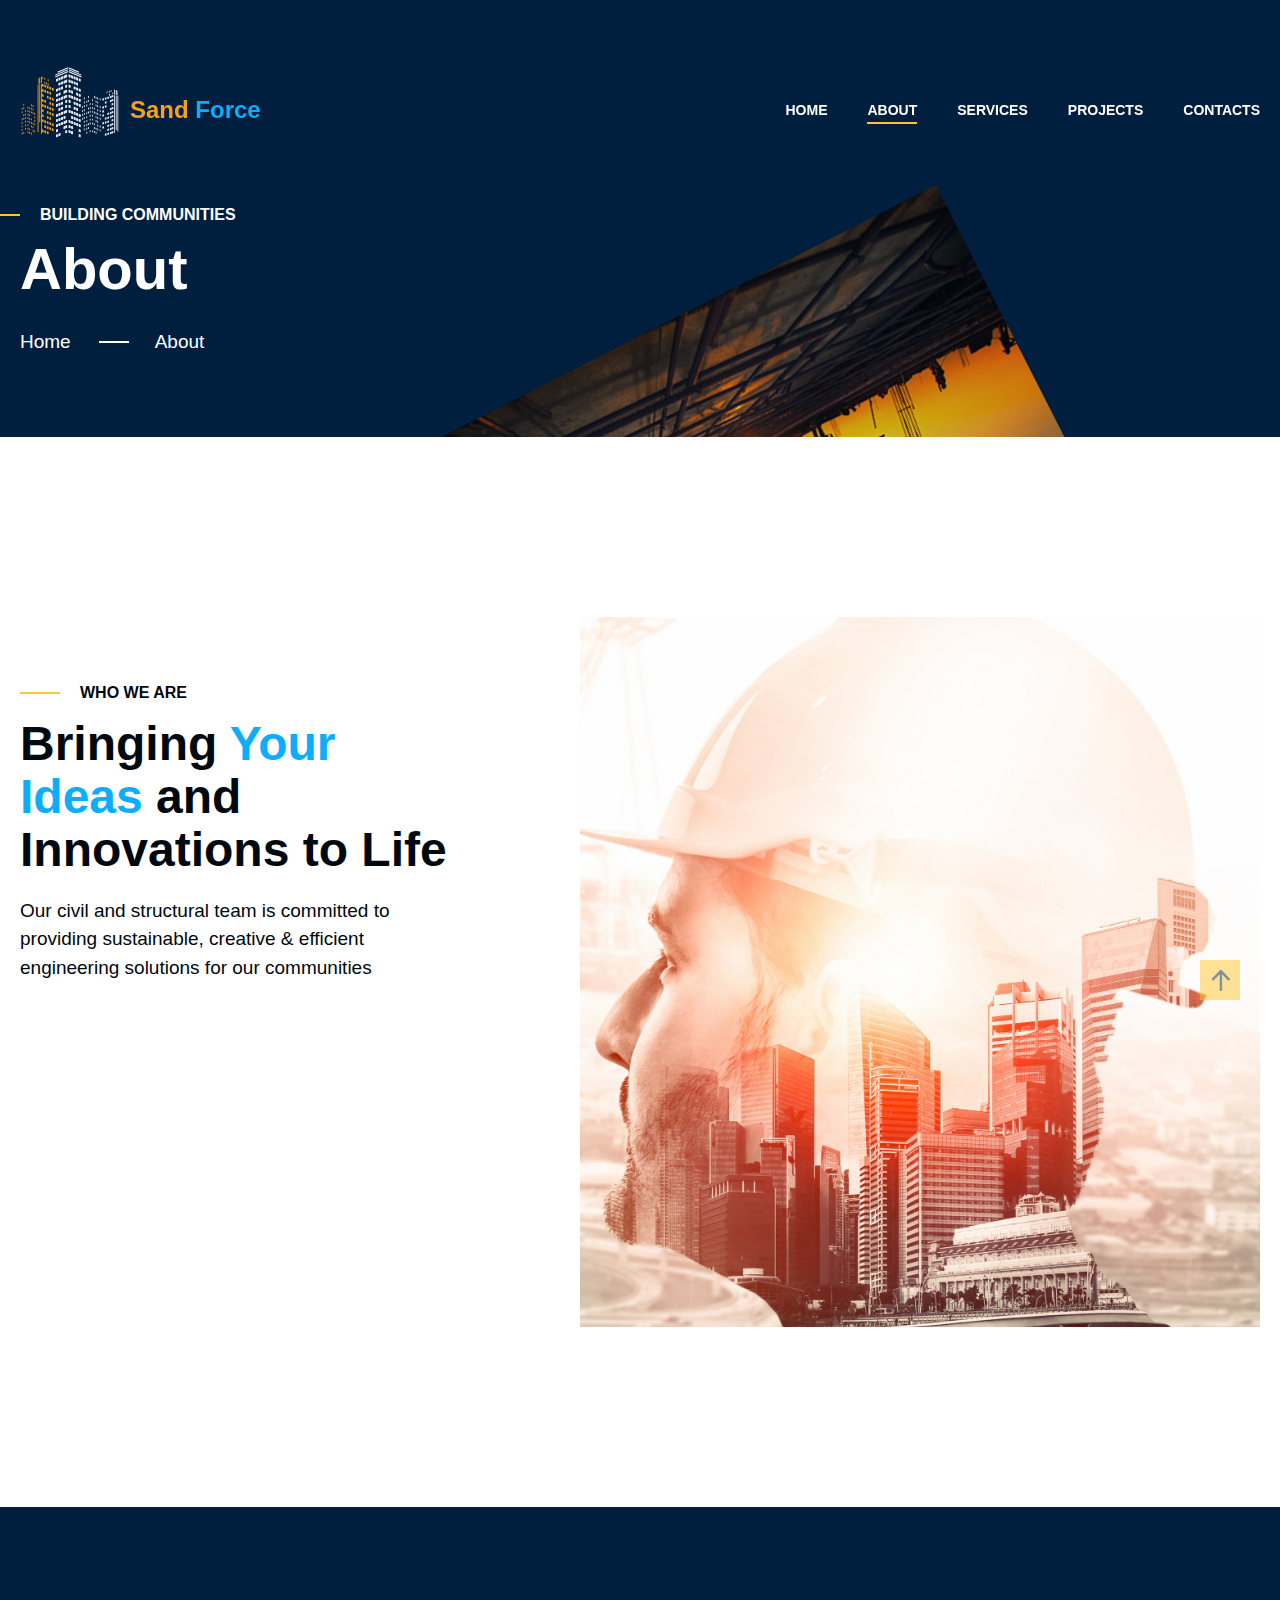
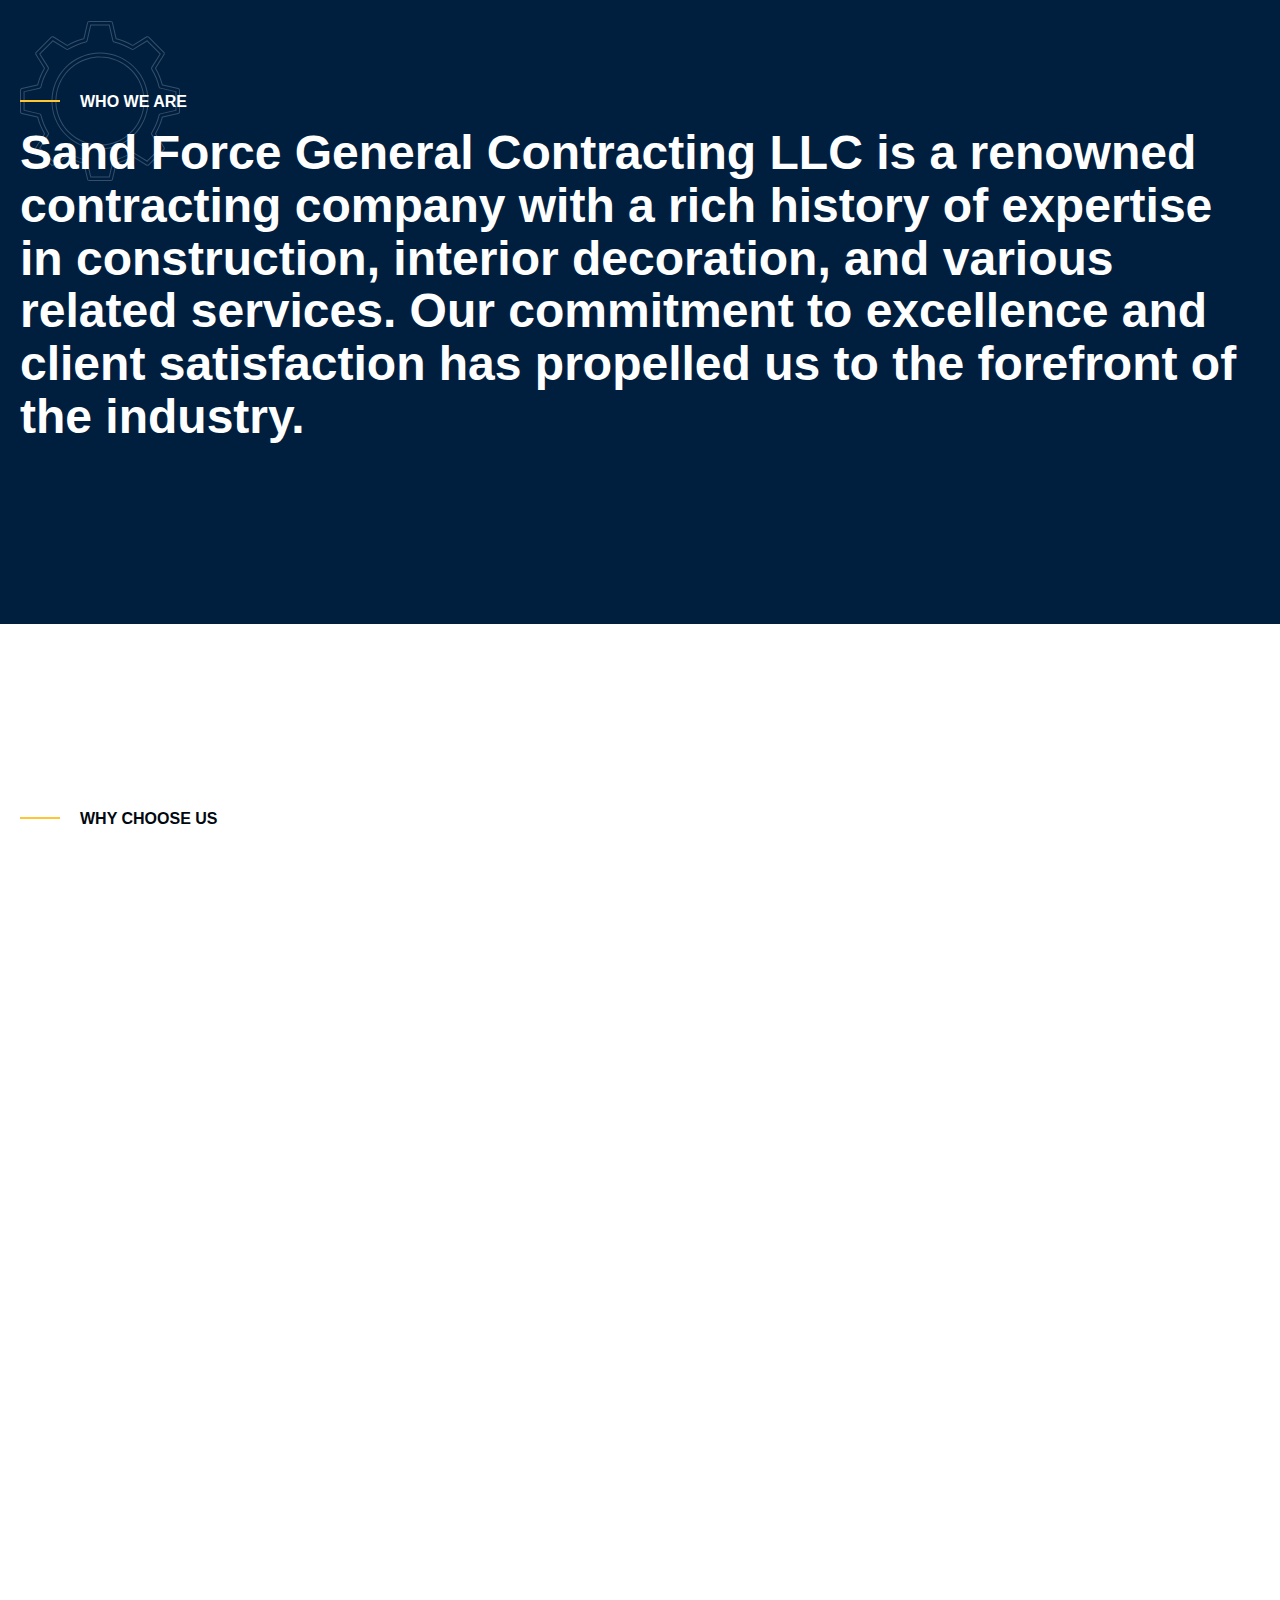
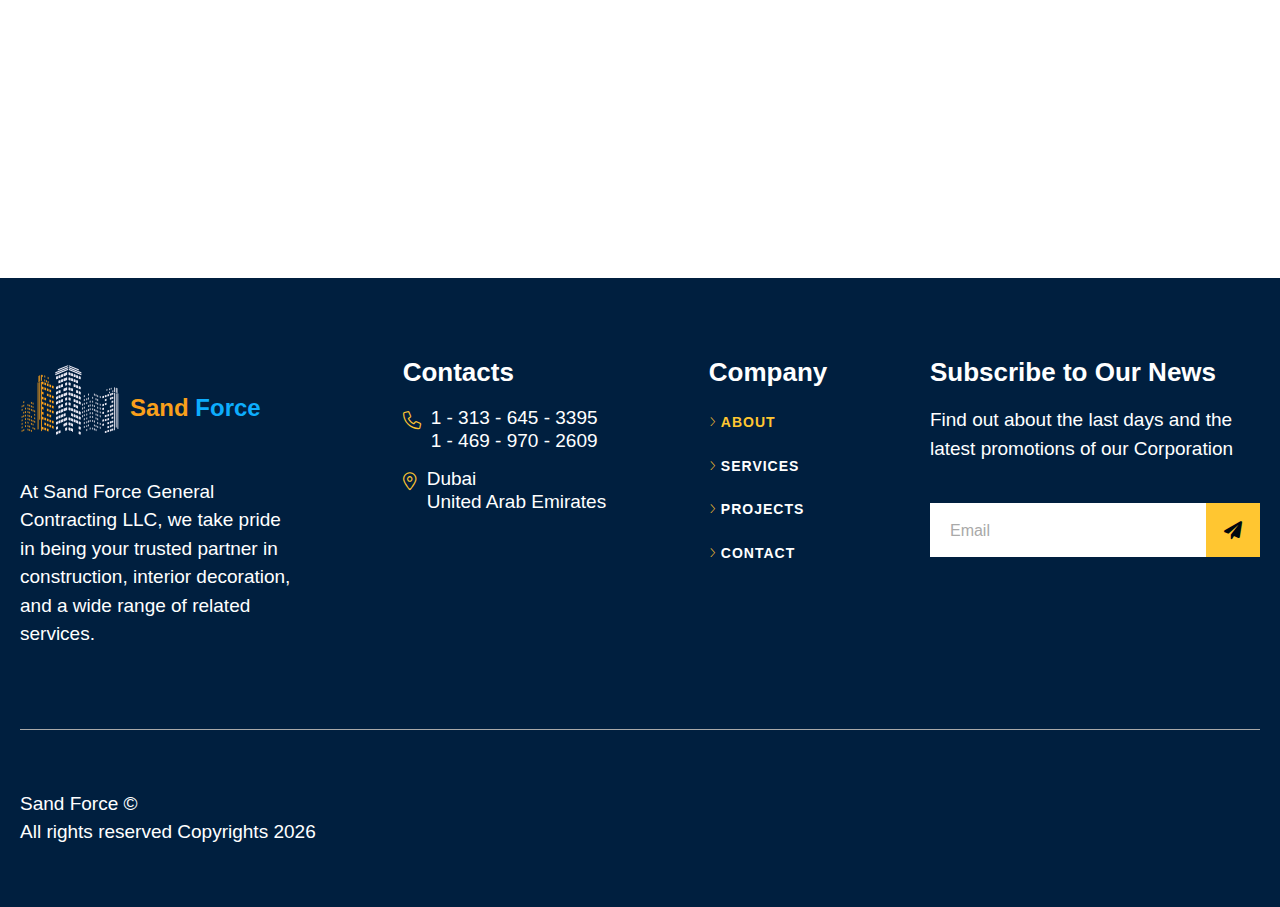
==== about.html @ 7b01312d "commit" ====
<!DOCTYPE html>
<html lang="en">
    <head>
        <meta charset="UTF-8" />
        <meta name="viewport" content="width=device-width, initial-scale=1.0, minimum-scale=1.0" />
        <meta http-equiv="X-UA-Compatible" content="ie=edge" />
        <title>About | Sand Force</title>
        <link rel="stylesheet preload" as="style" href="css/preload.min.css" />
        <link rel="stylesheet preload" as="style" href="css/icomoon.css" />
        <link rel="stylesheet preload" as="style" href="css/libs.min.css" />

        <link rel="stylesheet" href="css/about.min.css" />
    </head>
    <body>
        <header class="header" data-page="about" data-page-parent="about">
        <div class="container d-flex">
                <a class="brand" href="index.html">
                    <img class="brand_logo" src="svg/logo.svg" alt="Sand Force" />
                    <span class="brand_name"> Sand <span class="highlight">Force</span> </span>
                </a>
                <nav class="header_nav collapse" id="headerMenu">
                    <ul class="header_nav-list">						
						<li class="header_nav-list_item">
                            <a class="nav-item nav-link" href="index.html" data-page="Home" data-single="true">
                                <span class="nav-item_text">Home</span>
                            </a>
                        <li class="header_nav-list_item">
                            <a class="nav-item nav-link" href="about.html" data-page="about" data-single="true">
                                <span class="nav-item_text">About</span>
                            </a>
                        </li>
						<li class="header_nav-list_item">
                            <a class="nav-item nav-link" href="services.html" data-page="Services" data-single="true">
                                <span class="nav-item_text">Services</span>
                            </a>
                        </li>
						<li class="header_nav-list_item">
                            <a class="nav-item nav-link" href="projects.html" data-page="Projects" data-single="true">
                                <span class="nav-item_text">Projects</span>
                            </a>
                        </li>
						<li class="header_nav-list_item">
                            <a class="nav-item nav-link" href="contacts.html" data-page="Contacts" data-single="true">
                                <span class="nav-item_text">Contacts</span>
                            </a>
                        </li>
                    </ul>
                </nav>
            </div>
			<button
                    class="header_trigger"
                    data-bs-toggle="collapse"
                    data-bs-target="#headerMenu"
                    aria-controls="headerMenu"
                    aria-expanded="false"
                >
                    <span class="line line--short"></span>
                    <span class="line"></span>
                    <span class="line line--short"></span>
                    <span class="line"></span>
                </button>
			</header>
        <header class="page primary-bg">
            <div class="container">
                <div class="section_header">
                    <span class="subtitle subtitle--extended">Building communities</span>
                    <h1 class="title">About</h1>
                    <ul class="breadcrumbs">
                        <li class="breadcrumbs_item">
                            <a href="index.html">Home</a>
                        </li>

                        <li class="breadcrumbs_item breadcrumbs_item--current">
                            <span>About</span>
                        </li>
                    </ul>
                </div>
            </div>
            <div class="media">
                <picture>
                    <source data-srcset="img/placeholder3.jpg" srcset="img/placeholder3.jpg" type="image/webp" />
                    <img class="lazy" data-src="img/placeholder3.jpg" src="img/placeholder3.jpg" alt="media" />
                </picture>
            </div>
        </header>
        <!-- about page content start  -->
        <main>
            <section class="about section">
                <div class="container">
                    <div class="main">
                        <div class="section_header">
                            <span class="subtitle" data-aos="fade-down">Who we are</span>
                            <h2 class="title" data-aos="fade-right">
                                Bringing <span class="highlight">Your Ideas</span> and Innovations to Life
                            </h2>
                            <p class="text" data-aos="fade-up" data-aos-delay="50">
                                Our civil and structural team is committed to providing sustainable, creative & efficient engineering
                                solutions for our communities
                            </p>
                        </div>
                        <ul class="checklist">
                            <li class="checklist_item" data-aos="fade-up"><i class="icon-arrow_right icon"></i> Making lives easier</li>
                            <li class="checklist_item" data-aos="fade-up" data-aos-delay="50">
                                <i class="icon-arrow_right icon"></i> Get every solution right here
                            </li>
                            <li class="checklist_item" data-aos="fade-up" data-aos-delay="100">
                                <i class="icon-arrow_right icon"></i> Innovation and creativity
                            </li>
                            <li class="checklist_item" data-aos="fade-up" data-aos-delay="100">
                                <i class="icon-arrow_right icon"></i> Fine engineering only with us
                            </li>
                        </ul>
                        <div class="wrapper" data-aos="fade-up">
                            <a class="btn" href="#">Consult now</a>
                        </div>
                    </div>
                    <div class="media" data-aos="zoom-in" data-aos-duration="700">
                        <picture>
                            <source data-srcset="img/placeholder55.jpg" srcset="img/placeholder55.jpg" type="image/webp" />
                            <img class="lazy" data-src="img/placeholder55.jpg" src="img/placeholder55.jpg" alt="About Us" />
                        </picture>
                    </div>
                </div>
            </section>
            <section class="quote primary-bg section">
                <div class="container">
                    <div class="quote_header section_header">
                        <svg
                            class="quote_header-icon"
                            width="160"
                            height="160"
                            viewBox="0 0 160 160"
                            fill="none"
                            xmlns="http://www.w3.org/2000/svg"
                        >
                            <mask id="mask0" maskUnits="userSpaceOnUse" x="0" y="0" width="160" height="160">
                                <path
                                    fill-rule="evenodd"
                                    clip-rule="evenodd"
                                    d="M90.7095 160H69.3158C68.7996 160 68.299 159.825 67.8942 159.504C67.49 159.184 67.2065 158.736 67.0896 158.233L63.476 142.704C57.8216 141.218 52.3954 138.971 47.3457 136.025L33.8281 144.457C33.3898 144.731 32.8717 144.848 32.3581 144.79C31.8447 144.731 31.3662 144.5 31.0007 144.135L15.8672 128.994C15.5025 128.629 15.272 128.152 15.213 127.639C15.1541 127.127 15.2703 126.609 15.5426 126.171L23.9723 112.658C21.0277 107.607 18.7817 102.18 17.2958 96.5255L1.77142 92.9368C1.26798 92.8205 0.818802 92.5376 0.497106 92.1328C0.175415 91.7286 0.000186552 91.2274 0 90.7106V69.2892C0.000186552 68.7724 0.175415 68.2712 0.497106 67.8664C0.818802 67.4622 1.26798 67.1793 1.77142 67.063L17.2958 63.4743C18.7827 57.8211 21.0295 52.3956 23.9746 47.3462L15.5426 33.8285C15.2688 33.3902 15.1516 32.872 15.2101 32.3585C15.2687 31.8451 15.4995 31.3666 15.8649 31.0011L31.003 15.8628C31.3685 15.4983 31.8468 15.2682 32.3598 15.2101C32.8727 15.152 33.3903 15.2693 33.8281 15.5428L47.3411 23.9725C52.3913 21.0276 57.8173 18.7808 63.4711 17.2937L67.0846 1.76461C67.2027 1.26165 67.4875 0.813452 67.8924 0.493013C68.2972 0.172575 68.799 -0.00120015 69.3158 6.23909e-06H90.7095C91.2263 0.000192793 91.7275 0.175423 92.1317 0.497118C92.5365 0.818818 92.8195 1.268 92.9357 1.77145L96.5244 17.296C102.178 18.783 107.603 21.0298 112.652 23.9748L126.17 15.5428C126.608 15.269 127.126 15.1517 127.64 15.2103C128.153 15.2688 128.632 15.4997 128.997 15.8651L144.135 31.0034C144.5 31.369 144.73 31.8472 144.788 32.3601C144.846 32.8732 144.729 33.3907 144.455 33.8285L136.026 47.3416C138.971 52.391 141.217 57.8167 142.704 63.4693L158.229 67.058C158.732 67.1743 159.182 67.4579 159.503 67.8621C159.825 68.2663 160 68.7681 160 69.2842V90.7063C160 91.223 159.825 91.7242 159.503 92.1284C159.182 92.5326 158.732 92.8162 158.229 92.9325L142.704 96.5211C141.217 102.174 138.971 107.599 136.026 112.649L144.455 126.171C144.729 126.609 144.846 127.128 144.788 127.642C144.729 128.155 144.498 128.633 144.133 128.998L128.995 144.137C128.629 144.502 128.151 144.732 127.638 144.79C127.125 144.848 126.608 144.731 126.17 144.457L112.657 136.027C107.607 138.972 102.182 141.219 96.5287 142.706L92.9407 158.231C92.8238 158.735 92.5396 159.184 92.1342 159.505C91.7287 159.827 91.2269 160.001 90.7095 160ZM71.1303 155.428H88.89L92.3848 140.313C92.4806 139.899 92.6895 139.521 92.988 139.219C93.2871 138.917 93.6639 138.705 94.0762 138.605C100.221 137.132 106.095 134.699 111.482 131.396C111.843 131.173 112.259 131.055 112.684 131.055C113.109 131.055 113.526 131.173 113.887 131.396L127.045 139.607L139.617 127.035L131.404 113.888C131.181 113.527 131.062 113.11 131.062 112.685C131.062 112.261 131.181 111.845 131.404 111.483C134.708 106.097 137.141 100.222 138.613 94.0773C138.713 93.665 138.925 93.2882 139.226 92.9891C139.528 92.6906 139.907 92.4816 140.321 92.3859L155.426 88.8911V71.1087L140.311 67.6133C139.898 67.5182 139.519 67.3092 139.217 67.0107C138.916 66.7116 138.703 66.3348 138.604 65.9219C137.132 59.7774 134.699 53.903 131.395 48.5165C131.171 48.1553 131.053 47.7389 131.053 47.3142C131.053 46.8895 131.171 46.4732 131.395 46.1119L139.605 32.9531L127.034 20.3817L113.887 28.5942C113.525 28.8162 113.109 28.9336 112.684 28.9336C112.26 28.9336 111.843 28.8162 111.482 28.5942C106.096 25.2904 100.221 22.8574 94.0762 21.3851C93.6639 21.2857 93.2871 21.0732 92.988 20.7716C92.6895 20.4701 92.4806 20.0913 92.3848 19.6777L88.89 4.57144H71.1303L67.6125 19.6891C67.5168 20.1023 67.3078 20.4806 67.0093 20.7818C66.7102 21.0829 66.334 21.295 65.9211 21.3943C59.7767 22.8666 53.9024 25.2996 48.5159 28.6034C48.1547 28.8268 47.7384 28.9451 47.3137 28.9451C46.8889 28.9451 46.4726 28.8268 46.1114 28.6034L32.9527 20.3931L20.3814 32.9645L28.5916 46.1234C28.815 46.4846 28.9334 46.9009 28.9334 47.3257C28.9334 47.7504 28.815 48.1667 28.5916 48.5279C25.2878 53.9144 22.8549 59.7886 21.3826 65.9337C21.2831 66.346 21.0707 66.7228 20.7692 67.0219C20.4676 67.3204 20.0887 67.5294 19.6751 67.6251L4.57139 71.1087V88.8911L19.6866 92.3859C20.1002 92.4816 20.479 92.6906 20.7805 92.9891C21.0821 93.2882 21.2945 93.665 21.394 94.0773C22.8663 100.222 25.2993 106.097 28.603 111.483C28.8265 111.845 28.9448 112.261 28.9448 112.685C28.9448 113.11 28.8265 113.527 28.603 113.888L20.3929 127.046L32.9641 139.618L46.1228 131.408C46.4841 131.184 46.9004 131.066 47.3251 131.066C47.7498 131.066 48.1661 131.184 48.5274 131.408C53.9144 134.711 59.7885 137.143 65.9329 138.617C66.3452 138.716 66.722 138.928 67.0205 139.23C67.319 139.531 67.5286 139.909 67.6243 140.322L71.1303 155.428Z"
                                    fill="white"
                                />
                            </mask>
                            <g mask="url(#mask0)">
                                <path
                                    d="M67.8942 159.504L67.2725 160.288L67.273 160.288L67.8942 159.504ZM67.0896 158.233L68.0636 158.006L68.0635 158.006L67.0896 158.233ZM63.476 142.704L64.45 142.477L64.3134 141.89L63.7303 141.737L63.476 142.704ZM47.3457 136.025L47.8496 135.161L47.3284 134.857L46.8164 135.176L47.3457 136.025ZM33.8281 144.457L33.2988 143.608L33.2985 143.609L33.8281 144.457ZM32.3581 144.79L32.245 145.783H32.245L32.3581 144.79ZM31.0007 144.135L30.2935 144.842L30.294 144.842L31.0007 144.135ZM15.8672 128.994L15.1599 129.701L15.16 129.701L15.8672 128.994ZM15.213 127.639L16.2065 127.525L16.2065 127.525L15.213 127.639ZM15.5426 126.171L14.6942 125.642L14.6936 125.643L15.5426 126.171ZM23.9723 112.658L24.8207 113.187L25.14 112.676L24.8362 112.154L23.9723 112.658ZM17.2958 96.5255L18.263 96.2714L18.1095 95.6872L17.521 95.5512L17.2958 96.5255ZM1.77142 92.9368L1.99665 91.9625L1.99648 91.9625L1.77142 92.9368ZM0.497106 92.1328L1.28001 91.5106L1.27955 91.5101L0.497106 92.1328ZM0 90.7106H-1L-1 90.711L0 90.7106ZM0 69.2892L-1 69.2888V69.2892H0ZM0.497106 67.8664L-0.285332 67.2437L-0.285804 67.2443L0.497106 67.8664ZM1.77142 67.063L1.99648 68.0373L1.99665 68.0373L1.77142 67.063ZM17.2958 63.4743L17.521 64.4486L18.1093 64.3126L18.2629 63.7287L17.2958 63.4743ZM23.9746 47.3462L24.8384 47.8501L25.1423 47.3289L24.823 46.817L23.9746 47.3462ZM15.5426 33.8285L16.3911 33.2993L16.3907 33.2986L15.5426 33.8285ZM15.2101 32.3585L16.2037 32.4719L16.2037 32.4717L15.2101 32.3585ZM15.8649 31.0011L15.1578 30.294L15.8649 31.0011ZM31.003 15.8628L30.2969 15.1548L30.2959 15.1557L31.003 15.8628ZM32.3598 15.2101L32.4723 16.2038L32.4724 16.2038L32.3598 15.2101ZM33.8281 15.5428L33.2983 16.3909L33.2988 16.3913L33.8281 15.5428ZM47.3411 23.9725L46.8118 24.821L47.3237 25.1403L47.8448 24.8364L47.3411 23.9725ZM63.4711 17.2937L63.7254 18.2608L64.3084 18.1075L64.445 17.5203L63.4711 17.2937ZM67.0846 1.76461L66.1111 1.53592L66.1106 1.53797L67.0846 1.76461ZM69.3158 6.23909e-06L69.3134 1.00001H69.3158V6.23909e-06ZM90.7095 6.23909e-06L90.7099 -0.999994H90.7095V6.23909e-06ZM92.1317 0.497118L91.509 1.27955L91.5095 1.28001L92.1317 0.497118ZM92.9357 1.77145L91.9614 1.9965L91.9614 1.99667L92.9357 1.77145ZM96.5244 17.296L95.5501 17.5212L95.6861 18.1095L96.27 18.2631L96.5244 17.296ZM112.652 23.9748L112.149 24.8386L112.67 25.1426L113.182 24.8233L112.652 23.9748ZM126.17 15.5428L126.699 16.3913L126.7 16.3906L126.17 15.5428ZM127.64 15.2103L127.753 14.2168L127.753 14.2168L127.64 15.2103ZM128.997 15.8651L128.289 16.5718L128.29 16.5722L128.997 15.8651ZM144.135 31.0034L144.843 30.2968L144.842 30.2963L144.135 31.0034ZM144.788 32.3601L143.794 32.4722L143.794 32.4733L144.788 32.3601ZM144.455 33.8285L143.607 33.2986L143.607 33.2992L144.455 33.8285ZM136.026 47.3416L135.177 46.8124L134.858 47.3243L135.162 47.8454L136.026 47.3416ZM142.704 63.4693L141.737 63.7237L141.891 64.3076L142.479 64.4436L142.704 63.4693ZM158.229 67.058L158.004 68.0323L158.229 67.058ZM158.229 92.9325L158.004 91.9582L158.229 92.9325ZM142.704 96.5211L142.479 95.5468L141.891 95.6828L141.737 96.2668L142.704 96.5211ZM136.026 112.649L135.162 112.145L134.858 112.666L135.177 113.178L136.026 112.649ZM144.455 126.171L143.607 126.7L143.607 126.701L144.455 126.171ZM144.788 127.642L145.781 127.755L145.782 127.755L144.788 127.642ZM144.133 128.998L144.84 129.706L144.133 128.998ZM128.995 144.137L129.702 144.844L129.702 144.844L128.995 144.137ZM127.638 144.79L127.526 143.796L127.525 143.796L127.638 144.79ZM126.17 144.457L126.7 143.609L126.699 143.608L126.17 144.457ZM112.657 136.027L113.186 135.179L112.674 134.859L112.153 135.163L112.657 136.027ZM96.5287 142.706L96.2744 141.739L95.6904 141.892L95.5544 142.481L96.5287 142.706ZM92.9407 158.231L93.9148 158.457L93.915 158.456L92.9407 158.231ZM71.1303 155.428L70.1562 155.654L70.3358 156.428H71.1303V155.428ZM88.89 155.428V156.428H89.6852L89.8643 155.653L88.89 155.428ZM92.3848 140.313L91.4106 140.087L91.4105 140.088L92.3848 140.313ZM92.988 139.219L92.2779 138.515L92.2772 138.516L92.988 139.219ZM94.0762 138.605L93.8431 137.633L93.8416 137.633L94.0762 138.605ZM111.482 131.396L112.005 132.249L112.008 132.247L111.482 131.396ZM113.887 131.396L114.416 130.548L114.412 130.546L113.887 131.396ZM127.045 139.607L126.516 140.455L127.19 140.876L127.752 140.314L127.045 139.607ZM139.617 127.035L140.324 127.742L140.886 127.18L140.465 126.505L139.617 127.035ZM131.404 113.888L130.553 114.414L130.556 114.418L131.404 113.888ZM131.404 111.483L132.255 112.009L132.256 112.006L131.404 111.483ZM138.613 94.0773L137.641 93.8427L137.641 93.8443L138.613 94.0773ZM139.226 92.9891L138.523 92.2783L138.521 92.2798L139.226 92.9891ZM140.321 92.3859L140.095 91.4116L140.095 91.4116L140.321 92.3859ZM155.426 88.8911L155.652 89.8653L156.426 89.6861V88.8911H155.426ZM155.426 71.1087H156.426V70.3136L155.652 70.1344L155.426 71.1087ZM140.311 67.6133L140.537 66.639L140.536 66.6388L140.311 67.6133ZM139.217 67.0107L138.513 67.7208L138.514 67.7215L139.217 67.0107ZM138.604 65.9219L137.631 66.1548L137.632 66.1561L138.604 65.9219ZM131.395 48.5165L132.247 47.9936L132.245 47.9908L131.395 48.5165ZM131.395 46.1119L130.546 45.5826L130.544 45.5862L131.395 46.1119ZM139.605 32.9531L140.453 33.4824L140.874 32.808L140.312 32.246L139.605 32.9531ZM127.034 20.3817L127.741 19.6746L127.178 19.1122L126.504 19.5336L127.034 20.3817ZM113.887 28.5942L114.41 29.4467L114.417 29.4424L113.887 28.5942ZM111.482 28.5942L112.006 27.7422L112.005 27.7418L111.482 28.5942ZM94.0762 21.3851L93.8416 22.3572L93.8432 22.3576L94.0762 21.3851ZM92.988 20.7716L92.2773 21.4751L92.2779 21.4758L92.988 20.7716ZM92.3848 19.6777L91.4105 19.9031L91.4106 19.9033L92.3848 19.6777ZM88.89 4.57144L89.8643 4.34605L89.6851 3.57144H88.89V4.57144ZM71.1303 4.57144V3.57144H70.3363L70.1563 4.3448L71.1303 4.57144ZM67.6125 19.6891L66.6385 19.4625L66.6384 19.4633L67.6125 19.6891ZM67.0093 20.7818L67.7188 21.4865L67.7196 21.4857L67.0093 20.7818ZM65.9211 21.3943L66.1541 22.3668L66.155 22.3666L65.9211 21.3943ZM48.5159 28.6034L47.9931 27.7509L47.9899 27.7529L48.5159 28.6034ZM46.1114 28.6034L45.582 29.4518L45.5854 29.4538L46.1114 28.6034ZM32.9527 20.3931L33.482 19.5447L32.8076 19.1239L32.2456 19.686L32.9527 20.3931ZM20.3814 32.9645L19.6743 32.2574L19.1123 32.8195L19.533 33.4939L20.3814 32.9645ZM28.5916 46.1234L29.4421 45.5973L29.44 45.594L28.5916 46.1234ZM28.5916 48.5279L27.7411 48.0019L27.7392 48.0051L28.5916 48.5279ZM21.3826 65.9337L22.3547 66.1683L22.3551 66.1667L21.3826 65.9337ZM20.7692 67.0219L21.4726 67.7327L21.4734 67.7319L20.7692 67.0219ZM19.6751 67.6251L19.8999 68.5995L19.9007 68.5993L19.6751 67.6251ZM4.57139 71.1087L4.34664 70.1343L3.57139 70.3131V71.1087H4.57139ZM4.57139 88.8911H3.57139V89.6862L4.34612 89.8654L4.57139 88.8911ZM19.6866 92.3859L19.9122 91.4116L19.9119 91.4116L19.6866 92.3859ZM20.7805 92.9891L21.4847 92.279L21.484 92.2784L20.7805 92.9891ZM21.394 94.0773L22.3665 93.8443L22.3661 93.8428L21.394 94.0773ZM28.603 111.483L27.7506 112.006L27.7525 112.009L28.603 111.483ZM28.603 113.888L29.4514 114.417L29.4535 114.414L28.603 113.888ZM20.3929 127.046L19.5445 126.517L19.1237 127.191L19.6858 127.754L20.3929 127.046ZM32.9641 139.618L32.257 140.325L32.8191 140.888L33.4935 140.467L32.9641 139.618ZM46.1228 131.408L45.5961 130.558L45.5935 130.56L46.1228 131.408ZM48.5274 131.408L48.0006 132.258L48.0047 132.261L48.5274 131.408ZM65.9329 138.617L65.6997 139.59L65.6997 139.59L65.9329 138.617ZM67.0205 139.23L66.3098 139.933L66.3105 139.934L67.0205 139.23ZM67.6243 140.322L66.6501 140.548L66.6502 140.548L67.6243 140.322ZM90.7095 159H69.3158V161H90.7095V159ZM69.3158 159C69.0258 159 68.744 158.902 68.5154 158.721L67.273 160.288C67.8541 160.749 68.5734 161 69.3158 161V159ZM68.516 158.721C68.2885 158.541 68.1293 158.289 68.0636 158.006L66.1155 158.459C66.2836 159.182 66.6915 159.826 67.2725 160.288L68.516 158.721ZM68.0635 158.006L64.45 142.477L62.5021 142.931L66.1156 158.459L68.0635 158.006ZM63.7303 141.737C58.1634 140.274 52.8211 138.062 47.8496 135.161L46.8417 136.888C51.9697 139.88 57.4799 142.162 63.2218 143.671L63.7303 141.737ZM46.8164 135.176L33.2988 143.608L34.3574 145.305L47.875 136.873L46.8164 135.176ZM33.2985 143.609C33.0515 143.763 32.7598 143.829 32.4712 143.796L32.245 145.783C32.9835 145.867 33.7281 145.698 34.3577 145.305L33.2985 143.609ZM32.4713 143.796C32.1831 143.763 31.9136 143.633 31.7074 143.427L30.294 144.842C30.8188 145.366 31.5063 145.699 32.245 145.783L32.4713 143.796ZM31.708 143.428L16.5745 128.287L15.16 129.701L30.2935 144.842L31.708 143.428ZM16.5746 128.287C16.3692 128.082 16.2396 127.813 16.2065 127.525L14.2195 127.753C14.3043 128.491 14.6358 129.176 15.1599 129.701L16.5746 128.287ZM16.2065 127.525C16.1733 127.237 16.2387 126.946 16.3917 126.7L14.6936 125.643C14.3019 126.273 14.1348 127.017 14.2196 127.753L16.2065 127.525ZM16.3911 126.701L24.8207 113.187L23.1238 112.129L14.6942 125.642L16.3911 126.701ZM24.8362 112.154C21.9371 107.182 19.7259 101.838 18.263 96.2714L16.3286 96.7797C17.8375 102.522 20.1182 108.033 23.1084 113.162L24.8362 112.154ZM17.521 95.5512L1.99665 91.9625L1.5462 93.9111L17.0706 97.4998L17.521 95.5512ZM1.99648 91.9625C1.71281 91.8969 1.46053 91.7378 1.28001 91.5106L-0.285798 92.7549C0.177077 93.3374 0.823155 93.7441 1.54637 93.9112L1.99648 91.9625ZM1.27955 91.5101C1.09865 91.2828 1.0001 91.0009 1 90.7103L-1 90.711C-0.999732 91.4538 -0.74782 92.1744 -0.285338 92.7555L1.27955 91.5101ZM1 90.7106V69.2892H-1V90.7106H1ZM1 69.2896C1.0001 68.999 1.09858 68.7169 1.28002 68.4885L-0.285804 67.2443C-0.747754 67.8256 -0.999732 68.5459 -1 69.2888L1 69.2896ZM1.27954 68.4891C1.46019 68.2622 1.71272 68.1029 1.99648 68.0373L1.54637 66.0886C0.82325 66.2557 0.177417 66.6622 -0.285332 67.2437L1.27954 68.4891ZM1.99665 68.0373L17.521 64.4486L17.0706 62.5L1.5462 66.0887L1.99665 68.0373ZM18.2629 63.7287C19.7269 58.1629 21.9389 52.8213 24.8384 47.8501L23.1107 46.8424C20.1202 51.9699 17.8386 57.4793 16.3287 63.2199L18.2629 63.7287ZM24.823 46.817L16.3911 33.2993L14.6942 34.3578L23.1261 47.8755L24.823 46.817ZM16.3907 33.2986C16.2367 33.0521 16.1708 32.7607 16.2037 32.4719L14.2166 32.2452C14.1324 32.9834 14.3009 33.7283 14.6946 34.3584L16.3907 33.2986ZM16.2037 32.4717C16.2366 32.183 16.3665 31.9138 16.5721 31.7082L15.1578 30.294C14.6325 30.8193 14.3007 31.5072 14.2166 32.2453L16.2037 32.4717ZM16.5721 31.7082L31.7101 16.5699L30.2959 15.1557L15.1578 30.294L16.5721 31.7082ZM31.7092 16.5709C31.9148 16.3659 32.1838 16.2365 32.4723 16.2038L32.2473 14.2165C31.5098 14.3 30.8223 14.6307 30.2969 15.1548L31.7092 16.5709ZM32.4724 16.2038C32.7608 16.1711 33.052 16.237 33.2983 16.3909L34.358 14.6947C33.7286 14.3015 32.9846 14.1329 32.2471 14.2165L32.4724 16.2038ZM33.2988 16.3913L46.8118 24.821L47.8704 23.1241L34.3574 14.6944L33.2988 16.3913ZM47.8448 24.8364C52.817 21.937 58.1591 19.725 63.7254 18.2608L63.2167 16.3266C57.4755 17.8367 51.9656 20.1182 46.8373 23.1087L47.8448 24.8364ZM64.445 17.5203L68.0586 1.99124L66.1106 1.53797L62.4971 17.0671L64.445 17.5203ZM68.0581 1.99329C68.1246 1.70997 68.2851 1.45751 68.513 1.2771L67.2717 -0.291073C66.69 0.169397 66.2808 0.813336 66.1111 1.53592L68.0581 1.99329ZM68.513 1.2771C68.7403 1.09717 69.0225 0.999324 69.3134 1L69.3181 -0.999991C68.5755 -1.00172 67.854 -0.752023 67.2717 -0.291073L68.513 1.2771ZM69.3158 1.00001H90.7095V-0.999994H69.3158V1.00001ZM90.7092 1.00001C90.9999 1.00011 91.2817 1.09865 91.509 1.27955L92.7544 -0.285319C92.1733 -0.747808 91.4527 -0.999726 90.7099 -0.999994L90.7092 1.00001ZM91.5095 1.28001C91.7367 1.46054 91.8959 1.71283 91.9614 1.9965L93.9101 1.54639C93.743 0.823182 93.3363 0.1771 92.7539 -0.285779L91.5095 1.28001ZM91.9614 1.99667L95.5501 17.5212L97.4987 17.0708L93.91 1.54623L91.9614 1.99667ZM96.27 18.2631C101.836 19.7271 107.177 21.9391 112.149 24.8386L113.156 23.111C108.029 20.1204 102.519 17.8389 96.7788 16.3289L96.27 18.2631ZM113.182 24.8233L126.699 16.3913L125.641 14.6944L112.123 23.1264L113.182 24.8233ZM126.7 16.3906C126.946 16.237 127.237 16.1709 127.527 16.2039L127.753 14.2168C127.015 14.1326 126.27 14.3009 125.64 14.695L126.7 16.3906ZM127.527 16.2039C127.815 16.2368 128.085 16.3667 128.289 16.5718L129.704 15.1584C129.179 14.6326 128.491 14.3009 127.753 14.2168L127.527 16.2039ZM128.29 16.5722L143.428 31.7105L144.842 30.2963L129.704 15.158L128.29 16.5722ZM143.427 31.71C143.633 31.9155 143.762 32.1841 143.794 32.4722L145.782 32.2481C145.698 31.5102 145.367 30.8225 144.843 30.2968L143.427 31.71ZM143.794 32.4733C143.827 32.7611 143.761 33.052 143.607 33.2986L145.303 34.3584C145.696 33.7293 145.866 32.9852 145.781 32.2469L143.794 32.4733ZM143.607 33.2992L135.177 46.8124L136.874 47.8709L145.304 34.3578L143.607 33.2992ZM135.162 47.8454C138.061 52.8168 140.273 58.1585 141.737 63.7237L143.671 63.2149C142.161 57.4749 139.88 51.9653 136.889 46.8378L135.162 47.8454ZM142.479 64.4436L158.004 68.0323L158.454 66.0837L142.929 62.495L142.479 64.4436ZM158.004 68.0323C158.287 68.0977 158.54 68.2574 158.721 68.4845L160.286 67.2396C159.823 66.6583 159.177 66.2508 158.454 66.0837L158.004 68.0323ZM158.721 68.4845C158.901 68.712 159 68.9944 159 69.2842H161C161 68.5417 160.748 67.8205 160.286 67.2396L158.721 68.4845ZM159 69.2842V90.7063H161V69.2842H159ZM159 90.7063C159 90.9965 158.902 91.2784 158.721 91.5059L160.286 92.7509C160.748 92.1701 161 91.4495 161 90.7063H159ZM158.721 91.5059C158.54 91.7331 158.287 91.8927 158.004 91.9582L158.454 93.9068C159.177 93.7396 159.823 93.3322 160.286 92.7509L158.721 91.5059ZM158.004 91.9582L142.479 95.5468L142.929 97.4955L158.454 93.9068L158.004 91.9582ZM141.737 96.2668C140.273 101.833 138.061 107.174 135.162 112.145L136.889 113.153C139.88 108.025 142.161 102.516 143.671 96.7755L141.737 96.2668ZM135.177 113.178L143.607 126.7L145.304 125.642L136.874 112.12L135.177 113.178ZM143.607 126.701C143.761 126.948 143.827 127.239 143.794 127.528L145.782 127.755C145.866 127.016 145.697 126.271 145.303 125.641L143.607 126.701ZM143.794 127.528C143.762 127.816 143.631 128.086 143.426 128.291L144.84 129.706C145.365 129.181 145.697 128.493 145.781 127.755L143.794 127.528ZM143.426 128.291L128.288 143.43L129.702 144.844L144.84 129.706L143.426 128.291ZM128.289 143.429C128.083 143.634 127.814 143.763 127.526 143.796L127.75 145.783C128.488 145.7 129.176 145.369 129.702 144.844L128.289 143.429ZM127.525 143.796C127.237 143.829 126.946 143.763 126.7 143.609L125.64 145.305C126.269 145.698 127.013 145.867 127.751 145.783L127.525 143.796ZM126.699 143.608L113.186 135.179L112.128 136.876L125.641 145.305L126.699 143.608ZM112.153 135.163C107.182 138.063 101.84 140.275 96.2744 141.739L96.7831 143.673C102.524 142.163 108.033 139.882 113.161 136.891L112.153 135.163ZM95.5544 142.481L91.9664 158.006L93.915 158.456L97.5031 142.931L95.5544 142.481ZM91.9666 158.005C91.9009 158.288 91.7411 158.54 91.5129 158.721L92.7555 160.289C93.3381 159.827 93.7467 159.181 93.9148 158.457L91.9666 158.005ZM91.5129 158.721C91.2849 158.902 91.0026 159 90.7108 159L90.7083 161C91.4513 161.001 92.1726 160.751 92.7555 160.289L91.5129 158.721ZM71.1303 156.428H88.89V154.428H71.1303V156.428ZM89.8643 155.653L93.3591 140.538L91.4105 140.088L87.9157 155.203L89.8643 155.653ZM93.359 140.539C93.4129 140.306 93.5306 140.092 93.6987 139.923L92.2772 138.516C91.8484 138.949 91.5482 139.493 91.4106 140.087L93.359 140.539ZM93.698 139.923C93.867 139.753 94.0793 139.633 94.3108 139.577L93.8416 137.633C93.2485 137.776 92.7072 138.082 92.2779 138.515L93.698 139.923ZM94.3093 139.578C100.557 138.08 106.528 135.606 112.005 132.249L110.959 130.544C105.662 133.791 99.8858 136.184 93.8431 137.633L94.3093 139.578ZM112.008 132.247C112.211 132.121 112.445 132.055 112.684 132.055V130.055C112.074 130.055 111.476 130.225 110.956 130.546L112.008 132.247ZM112.684 132.055C112.923 132.055 113.158 132.121 113.361 132.247L114.412 130.546C113.893 130.225 113.294 130.055 112.684 130.055V132.055ZM113.357 132.245L126.516 140.455L127.574 138.758L114.416 130.548L113.357 132.245ZM127.752 140.314L140.324 127.742L138.91 126.328L126.338 138.899L127.752 140.314ZM140.465 126.505L132.252 113.358L130.556 114.418L138.769 127.565L140.465 126.505ZM132.255 113.362C132.129 113.159 132.062 112.924 132.062 112.685H130.062C130.062 113.297 130.233 113.895 130.553 114.414L132.255 113.362ZM132.062 112.685C132.062 112.447 132.129 112.213 132.255 112.009L130.553 110.958C130.233 111.476 130.062 112.074 130.062 112.685H132.062ZM132.256 112.006C135.615 106.53 138.088 100.558 139.586 94.3103L137.641 93.8443C136.193 99.8871 133.8 105.664 130.552 110.961L132.256 112.006ZM139.585 94.3119C139.641 94.0803 139.761 93.8676 139.931 93.6984L138.521 92.2798C138.09 92.7087 137.784 93.2497 137.641 93.8427L139.585 94.3119ZM139.93 93.6998C140.099 93.532 140.313 93.4141 140.546 93.3601L140.095 91.4116C139.501 91.5492 138.956 91.8492 138.523 92.2783L139.93 93.6998ZM140.546 93.3601L155.652 89.8653L155.201 87.9168L140.095 91.4116L140.546 93.3601ZM156.426 88.8911V71.1087H154.426V88.8911H156.426ZM155.652 70.1344L140.537 66.639L140.086 68.5876L155.201 72.083L155.652 70.1344ZM140.536 66.6388C140.304 66.5855 140.091 66.4682 139.921 66.3L138.514 67.7215C138.947 68.1502 139.492 68.4509 140.087 68.5879L140.536 66.6388ZM139.922 66.3007C139.751 66.1318 139.632 65.9196 139.576 65.6876L137.632 66.1561C137.775 66.75 138.08 67.2914 138.513 67.7208L139.922 66.3007ZM139.576 65.6889C138.08 59.4421 135.606 53.4698 132.247 47.9937L130.542 49.0393C133.791 54.3362 136.184 60.1127 137.631 66.1548L139.576 65.6889ZM132.245 47.9908C132.12 47.7877 132.053 47.5534 132.053 47.3142H130.053C130.053 47.9244 130.223 48.5228 130.544 49.0422L132.245 47.9908ZM132.053 47.3142C132.053 47.075 132.12 46.8407 132.245 46.6376L130.544 45.5862C130.223 46.1056 130.053 46.704 130.053 47.3142H132.053ZM132.243 46.6413L140.453 33.4824L138.756 32.4237L130.546 45.5826L132.243 46.6413ZM140.312 32.246L127.741 19.6746L126.327 21.0888L138.898 33.6602L140.312 32.246ZM126.504 19.5336L113.357 27.7461L114.417 29.4424L127.564 21.2298L126.504 19.5336ZM113.364 27.7418C113.159 27.8673 112.924 27.9336 112.684 27.9336V29.9336C113.293 29.9336 113.89 29.7651 114.41 29.4467L113.364 27.7418ZM112.684 27.9336C112.444 27.9336 112.209 27.8671 112.006 27.7422L110.959 29.4463C111.478 29.7652 112.076 29.9336 112.684 29.9336V27.9336ZM112.005 27.7418C106.529 24.383 100.557 21.9095 94.3092 20.4127L93.8432 22.3576C99.8859 23.8054 105.663 26.1979 110.959 29.4467L112.005 27.7418ZM94.3108 20.4131C94.079 20.3571 93.8667 20.2376 93.698 20.0675L92.2779 21.4758C92.7075 21.9089 93.2488 22.2142 93.8416 22.3572L94.3108 20.4131ZM93.6987 20.0681C93.5306 19.8984 93.4129 19.685 93.359 19.4521L91.4106 19.9033C91.5482 20.4975 91.8484 21.0418 92.2773 21.4751L93.6987 20.0681ZM93.3591 19.4523L89.8643 4.34605L87.9158 4.79683L91.4105 19.9031L93.3591 19.4523ZM88.89 3.57144H71.1303V5.57144H88.89V3.57144ZM70.1563 4.3448L66.6385 19.4625L68.5865 19.9158L72.1043 4.79808L70.1563 4.3448ZM66.6384 19.4633C66.5845 19.6956 66.467 19.9084 66.2991 20.0778L67.7196 21.4857C68.1486 21.0528 68.449 20.509 68.5867 19.9149L66.6384 19.4633ZM66.2999 20.077C66.131 20.247 65.9193 20.3662 65.6873 20.422L66.155 22.3666C66.7488 22.2237 67.2895 21.9187 67.7188 21.4865L66.2999 20.077ZM65.6881 20.4218C59.4414 21.9186 53.4692 24.3921 47.9931 27.7509L49.0388 29.4558C54.3355 26.207 60.112 23.8145 66.1541 22.3668L65.6881 20.4218ZM47.9899 27.7529C47.7867 27.8786 47.5526 27.9451 47.3137 27.9451V29.9451C47.9242 29.9451 48.5227 29.775 49.042 29.4538L47.9899 27.7529ZM47.3137 27.9451C47.0748 27.9451 46.8406 27.8786 46.6374 27.7529L45.5854 29.4538C46.1046 29.775 46.7031 29.9451 47.3137 29.9451V27.9451ZM46.6407 27.755L33.482 19.5447L32.4233 21.2415L45.582 29.4518L46.6407 27.755ZM32.2456 19.686L19.6743 32.2574L21.0885 33.6716L33.6598 21.1002L32.2456 19.686ZM19.533 33.4939L27.7432 46.6527L29.44 45.594L21.2298 32.4352L19.533 33.4939ZM27.7411 46.6494C27.8668 46.8526 27.9334 47.0867 27.9334 47.3257H29.9334C29.9334 46.7151 29.7632 46.1166 29.4421 45.5973L27.7411 46.6494ZM27.9334 47.3257C27.9334 47.5646 27.8668 47.7987 27.7411 48.0019L29.4421 49.054C29.7632 48.5347 29.9334 47.9362 29.9334 47.3257H27.9334ZM27.7392 48.0051C24.3804 53.4812 21.9069 59.4533 20.4101 65.7007L22.3551 66.1667C23.8028 60.1239 26.1953 54.3475 29.444 49.0508L27.7392 48.0051ZM20.4105 65.6991C20.3546 65.9309 20.235 66.1433 20.0649 66.312L21.4734 67.7319C21.9064 67.3024 22.2116 66.761 22.3547 66.1683L20.4105 65.6991ZM20.0657 66.3112C19.8959 66.4793 19.6825 66.597 19.4496 66.6509L19.9007 68.5993C20.495 68.4617 21.0393 68.1616 21.4726 67.7327L20.0657 66.3112ZM19.4504 66.6507L4.34664 70.1343L4.79613 72.0831L19.8999 68.5995L19.4504 66.6507ZM3.57139 71.1087V88.8911H5.57139V71.1087H3.57139ZM4.34612 89.8654L19.4613 93.3602L19.9119 91.4116L4.79665 87.9168L4.34612 89.8654ZM19.461 93.3601C19.6939 93.414 19.9073 93.5317 20.077 93.6997L21.484 92.2784C21.0507 91.8494 20.5064 91.5492 19.9122 91.4116L19.461 93.3601ZM20.0764 93.6991C20.2465 93.8678 20.366 94.08 20.4218 94.3117L22.3661 93.8428C22.2231 93.25 21.9178 92.7085 21.4847 92.279L20.0764 93.6991ZM20.4215 94.3103C21.9183 100.558 24.3918 106.53 27.7506 112.006L29.4555 110.961C26.2067 105.664 23.8143 99.8871 22.3665 93.8443L20.4215 94.3103ZM27.7525 112.009C27.8783 112.213 27.9448 112.447 27.9448 112.685H29.9448C29.9448 112.075 29.7746 111.477 29.4535 110.957L27.7525 112.009ZM27.9448 112.685C27.9448 112.924 27.8782 113.159 27.7525 113.362L29.4535 114.414C29.7748 113.895 29.9448 113.296 29.9448 112.685H27.9448ZM27.7546 113.359L19.5445 126.517L21.2413 127.576L29.4514 114.417L27.7546 113.359ZM19.6858 127.754L32.257 140.325L33.6713 138.911L21.1 126.339L19.6858 127.754ZM33.4935 140.467L46.6522 132.256L45.5935 130.56L32.4348 138.77L33.4935 140.467ZM46.6496 132.258C46.8521 132.133 47.0859 132.066 47.3251 132.066V130.066C46.7148 130.066 46.116 130.236 45.5961 130.558L46.6496 132.258ZM47.3251 132.066C47.5643 132.066 47.7981 132.133 48.0006 132.258L49.0541 130.558C48.5342 130.236 47.9354 130.066 47.3251 130.066V132.066ZM48.0047 132.261C53.4813 135.618 59.4532 138.091 65.6997 139.59L66.1662 137.645C60.1239 136.195 54.3474 133.803 49.05 130.556L48.0047 132.261ZM65.6997 139.59C65.9311 139.645 66.1425 139.764 66.3098 139.933L67.7313 138.526C67.3016 138.092 66.7593 137.787 66.1661 137.645L65.6997 139.59ZM66.3105 139.934C66.479 140.104 66.5965 140.316 66.6501 140.548L68.5986 140.097C68.4606 139.501 68.1591 138.958 67.7306 138.525L66.3105 139.934ZM66.6502 140.548L70.1562 155.654L72.1044 155.202L68.5984 140.096L66.6502 140.548Z"
                                    fill="#344F6B"
                                />
                            </g>
                            <path
                                d="M124.066 79.9994H124.566V79.9989L124.066 79.9994ZM80.0007 35.9341L80.0012 35.4341L79.5017 35.4335L79.5007 35.9331L80.0007 35.9341ZM80 36.2417H79.5L80.5 36.2427L80 36.2417ZM80 35.9341H80.5V35.4341H80V35.9341ZM55.5183 43.3605L55.2405 42.9448L55.2405 42.9448L55.5183 43.3605ZM39.2884 63.1368L39.7503 63.3282L39.7504 63.3282L39.2884 63.1368ZM36.7808 88.5967L37.2712 88.4992L37.2712 88.4992L36.7808 88.5967ZM48.8407 111.16L48.4871 111.513L48.4872 111.513L48.8407 111.16ZM71.4034 123.219L71.5009 122.729L71.5009 122.729L71.4034 123.219ZM96.8633 120.711L96.672 120.25L96.6719 120.25L96.8633 120.711ZM116.64 104.482L117.055 104.76L117.055 104.76L116.64 104.482ZM119.911 53.3326L119.495 53.6104V53.6104L119.911 53.3326ZM128 79.9994L128.5 80V79.9994H128ZM79.9994 128V128.5H80L79.9994 128ZM53.3327 119.911L53.6105 119.495H53.6105L53.3327 119.911ZM35.6538 98.369L36.1158 98.1777H36.1158L35.6538 98.369ZM32.9223 70.6359L33.4127 70.7335L33.4127 70.7335L32.9223 70.6359ZM46.0589 46.0589L45.7054 45.7053L45.7054 45.7053L46.0589 46.0589ZM70.6359 32.9224L70.7335 33.4127L70.7335 33.4127L70.6359 32.9224ZM98.369 35.6538L98.5604 35.1919V35.1919L98.369 35.6538ZM124.566 80.0001V79.9994H123.566V80.0001H124.566ZM124.566 79.9989C124.552 68.1839 119.853 56.8565 111.498 48.5018L110.791 49.2089C118.959 57.3763 123.553 68.4499 123.566 80L124.566 79.9989ZM111.498 48.5018C103.144 40.1471 91.8162 35.4475 80.0012 35.4341L80.0001 36.4341C91.5502 36.4472 102.624 41.0415 110.791 49.2089L111.498 48.5018ZM79.5007 35.9331L79.5 36.2407L80.5 36.2427L80.5007 35.9351L79.5007 35.9331ZM80.5 36.2417V35.9341H79.5V36.2417H80.5ZM80 35.4341C71.1855 35.4341 62.5696 38.0478 55.2405 42.9448L55.7961 43.7763C62.9607 38.9891 71.3833 36.4341 80 36.4341V35.4341ZM55.2405 42.9448C47.9117 47.8418 42.1996 54.802 38.8265 62.9455L39.7504 63.3282C43.0477 55.3674 48.6317 48.5634 55.7961 43.7762L55.2405 42.9448ZM38.8265 62.9455C35.4533 71.0885 34.5708 80.0496 36.2904 88.6943L37.2712 88.4992C35.5902 80.0484 36.4529 71.2884 39.7503 63.3282L38.8265 62.9455ZM36.2904 88.6943C38.01 97.3397 42.2545 105.28 48.4871 111.513L49.1943 110.806C43.1014 104.713 38.9522 96.9506 37.2712 88.4992L36.2904 88.6943ZM48.4872 111.513C54.7198 117.746 62.6605 121.99 71.3058 123.71L71.5009 122.729C63.0495 121.048 55.2871 116.899 49.1943 110.806L48.4872 111.513ZM71.3058 123.71C79.9506 125.429 88.9117 124.547 97.0546 121.173L96.6719 120.25C88.7117 123.547 79.9517 124.41 71.5009 122.729L71.3058 123.71ZM97.0546 121.173C105.198 117.801 112.158 112.088 117.055 104.76L116.224 104.204C111.437 111.368 104.633 116.953 96.672 120.25L97.0546 121.173ZM117.055 104.76C121.952 97.4305 124.566 88.8146 124.566 80.0001H123.566C123.566 88.6168 121.011 97.0394 116.224 104.204L117.055 104.76ZM119.495 53.6104C124.714 61.4215 127.5 70.6054 127.5 79.9994H128.5C128.5 70.4076 125.655 61.0304 120.326 53.0549L119.495 53.6104ZM127.5 79.9989C127.486 92.5927 122.477 104.667 113.572 113.572L114.279 114.279C123.371 105.187 128.486 92.8586 128.5 80L127.5 79.9989ZM113.572 113.572C104.667 122.477 92.5927 127.486 79.9989 127.5L80 128.5C92.8586 128.486 105.187 123.371 114.279 114.279L113.572 113.572ZM79.9994 127.5C70.6054 127.5 61.4215 124.714 53.6105 119.495L53.0549 120.326C61.0304 125.655 70.4076 128.5 79.9994 128.5V127.5ZM53.6105 119.495C45.7991 114.276 39.7109 106.857 36.1158 98.1777L35.1919 98.5604C38.8627 107.422 45.0791 114.997 53.0549 120.326L53.6105 119.495ZM36.1158 98.1777C32.5206 89.4983 31.5799 79.9474 33.4127 70.7335L32.4319 70.5384C30.5606 79.9462 31.521 89.6983 35.1919 98.5604L36.1158 98.1777ZM33.4127 70.7335C35.2456 61.519 39.7695 53.0555 46.4125 46.4124L45.7054 45.7053C38.9225 52.4882 34.3034 61.1299 32.4319 70.5384L33.4127 70.7335ZM46.4125 46.4124C53.0555 39.7695 61.519 35.2455 70.7335 33.4127L70.5384 32.432C61.1299 34.3033 52.4882 38.9225 45.7054 45.7053L46.4125 46.4124ZM70.7335 33.4127C79.9473 31.5799 89.4983 32.5206 98.1777 36.1157L98.5604 35.1919C89.6983 31.521 79.9462 30.5605 70.5384 32.432L70.7335 33.4127ZM98.1777 36.1157C106.857 39.7109 114.276 45.7991 119.495 53.6104L120.326 53.0549C114.997 45.0791 107.422 38.8627 98.5604 35.1919L98.1777 36.1157Z"
                                fill="#344F6B"
                            />
                        </svg>

                        <span class="subtitle">Who we are</span>
                        <h3 class="title">
                            Sand Force General Contracting LLC is a renowned contracting company with a rich history of expertise in construction, interior decoration, and various related services. Our commitment to excellence and client satisfaction has propelled us to the forefront of the industry.
                        </h3>
                         </div>
                </div>
            </section>
            <section class="features section-nopb">
                <div class="container">
                    <div class="features_content">
                        <div class="features_header section_header">
                            <span class="subtitle">Why Choose Us</span>
                            <h2 class="title" data-aos="fade-right" data-aos-duration="500">
                                <span class="highlight">Design</span> Future with Excellence
                            </h2>
                            <ul class="checklist">
                                <li class="checklist_item" data-aos="fade-up">
                                    <i class="icon-check icon"></i> Building the future with ideas
                                </li>
                                <li class="checklist_item" data-aos="fade-up" data-aos-delay="50">
                                    <i class="icon-check icon"></i> Designing future with excellence
                                </li>
                                <li class="checklist_item" data-aos="fade-up" data-aos-delay="100">
                                    <i class="icon-check icon"></i> Discovering possibility concrete
                                </li>
                            </ul>
                        </div>
                        <div class="features_card features_card--alt" data-aos="fade-up">
                            <div class="wrapper">
                                <svg
                                    class="features_card-icon"
                                    width="60"
                                    height="62"
                                    viewBox="0 0 60 62"
                                    fill="none"
                                    xmlns="http://www.w3.org/2000/svg"
                                >
                                    <path
                                        fill-rule="evenodd"
                                        clip-rule="evenodd"
                                        d="M59.391 29.7654C59.7584 29.9203 59.9994 30.2951 59.9995 30.7118C59.9994 31.1285 59.7584 31.5032 59.391 31.6581L41.0732 39.3729L59.391 47.0877C59.7588 47.2423 60 47.6171 60 48.0341C60 48.451 59.7588 48.8259 59.391 48.9804L30.3593 61.2079C30.1286 61.3047 29.8714 61.3047 29.6407 61.2079L0.608983 48.9804C0.241228 48.8259 0 48.451 0 48.0341C0 47.6171 0.241228 47.2423 0.608983 47.0877L18.9268 39.3729L0.608983 31.6581C0.241228 31.5036 0 31.1287 0 30.7118C0 30.2949 0.241228 29.92 0.608983 29.7654L18.9268 22.0506L0.608983 14.3359C0.241228 14.1813 0 13.8064 0 13.3895C0 12.9726 0.241228 12.5977 0.608983 12.4432L29.6407 0.215664C29.8714 0.118867 30.1286 0.118867 30.3593 0.215664L59.391 12.4432C59.7588 12.5977 60 12.9726 60 13.3895C60 13.8064 59.7588 14.1813 59.391 14.3359L41.0732 22.0506L59.391 29.7654ZM30 2.25995L3.57386 13.3895L30 24.5191L56.4262 13.3895L30 2.25995ZM56.4262 48.0341L30 59.1636L3.57386 48.0341L21.5324 40.4709L29.6407 43.8856C29.8714 43.9824 30.1286 43.9824 30.3593 43.8856L38.4676 40.4709L56.4262 48.0341ZM3.57386 30.7118L30 41.8414L56.4262 30.7118L38.4676 23.1486L30.3593 26.5634C30.1286 26.6602 29.8714 26.6602 29.6407 26.5634L21.5324 23.1486L3.57386 30.7118Z"
                                        fill="currentColor"
                                    />
                                </svg>

                                <h4 class="features_card-title">Construction</h4>
                                <p class="features_card-description">
                                    Our dedicated team comprises qualified and experienced engineering professionals and technical personnel who are well-versed in the latest construction technology and management techniques. We actively engage in project planning, coordination, and control throughout the entire process.
                                </p>
                            </div>
                        </div>
                        <div class="features_card features_card--alt" data-aos="fade-up" data-aos-delay="50">
                            <div class="wrapper">
                                <svg
                                    class="features_card-icon"
                                    width="60"
                                    height="62"
                                    viewBox="0 0 60 62"
                                    fill="none"
                                    xmlns="http://www.w3.org/2000/svg"
                                >
                                    <path
                                        fill-rule="evenodd"
                                        clip-rule="evenodd"
                                        d="M53.2974 33.0918L58.9607 37.4956C60.0184 38.3305 60.306 39.7985 59.6512 40.9931L53.7311 51.177C53.0894 52.3462 51.626 52.867 50.3501 52.3743L43.6496 49.6988C42.312 50.6485 40.99 51.4119 39.6447 52.017L38.6255 59.0887C38.4613 60.4035 37.2906 61.4145 35.9068 61.4145H24.0976C22.7139 61.4145 21.5433 60.4035 21.3764 59.0632L20.3597 52.017C18.9709 51.3941 17.6256 50.618 16.3471 49.7014L9.66458 52.3693C8.33988 52.8466 6.89714 52.3156 6.25789 51.1515L0.368612 41.0187C-0.301436 39.7958 -0.0138256 38.3279 1.03625 37.5009L6.70471 33.0919C6.62 32.2289 6.57631 31.481 6.57631 30.7789C6.57631 30.0768 6.61987 29.3288 6.70977 28.4659L1.04648 24.0645C-0.0317561 23.217 -0.316719 21.7005 0.378962 20.5312L6.27594 10.3832C6.91771 9.21398 8.37599 8.68803 9.657 9.18586L16.3575 11.8613C17.6951 10.9116 19.0171 10.1483 20.3624 9.5432L21.3815 2.46887C21.5458 1.15404 22.7164 0.143066 24.1002 0.143066H35.9095C37.2933 0.143066 38.4639 1.15404 38.6307 2.49448L39.6473 9.5432C41.0363 10.1636 42.3789 10.9396 43.6574 11.8587L50.34 9.19089C51.657 8.70837 53.1022 9.24199 53.7466 10.4087L59.6359 20.5414C60.3085 21.7642 60.0185 23.2322 58.9659 24.0594L53.2974 28.4658C53.3693 29.1449 53.4309 29.9388 53.4309 30.7788C53.4309 31.6187 53.3719 32.4126 53.2974 33.0918ZM51.2923 50L57.4075 39.7422C57.4486 39.6708 57.4358 39.5559 57.3692 39.5023L51.1462 34.6618C50.792 34.3861 50.6071 33.9419 50.6636 33.4977C50.7611 32.7216 50.8613 31.7922 50.8613 30.7788C50.8613 29.7678 50.7611 28.8359 50.6636 28.0598C50.6071 27.6131 50.792 27.1714 51.1462 26.8957L57.3769 22.0527C57.4385 22.0043 57.4488 21.8919 57.3948 21.7923L51.5056 11.6596L43.945 14.4959C43.5214 14.667 43.0464 14.6006 42.6845 14.3249C41.2057 13.1939 39.6269 12.2825 37.9889 11.6161C37.5679 11.445 37.2702 11.0647 37.2034 10.6153L36.0841 2.83385L24.1002 2.69599L22.8012 10.6153C22.7369 11.0622 22.4392 11.4425 22.0181 11.6161C20.4418 12.257 18.9015 13.1454 17.3124 14.3325C16.9504 14.6006 16.4806 14.6644 16.0622 14.4959L8.71222 11.56L2.59706 21.8178L8.85831 26.8956C9.21259 27.1713 9.39743 27.613 9.34099 28.0597C9.20741 29.132 9.14327 29.9949 9.14327 30.7786C9.14327 31.5624 9.20488 32.4278 9.34099 33.4976C9.39743 33.9418 9.21259 34.386 8.85831 34.6617L2.62762 39.5047C2.56601 39.5531 2.55578 39.668 2.60969 39.7676L8.49897 49.9003L16.0595 47.064C16.2161 47.0002 16.3778 46.9721 16.5396 46.9721C16.8168 46.9721 17.0941 47.0615 17.3226 47.2377C18.7988 48.3661 20.3777 49.2776 22.0181 49.9464C22.4392 50.1175 22.7369 50.4978 22.8037 50.9472L23.9256 58.7262L35.907 58.8615L37.2034 50.9447C37.2675 50.4953 37.5679 50.1149 37.9889 49.9439C39.5653 49.3031 41.103 48.4121 42.6947 47.2275C43.0541 46.9621 43.5265 46.8982 43.9424 47.0641L51.2923 50Z"
                                        fill="currentColor"
                                    />
                                    <path
                                        fill-rule="evenodd"
                                        clip-rule="evenodd"
                                        d="M17.166 30.7786C17.166 23.74 22.9244 18.0137 30.0022 18.0137C37.0801 18.0137 42.8385 23.74 42.8385 30.7786C42.8385 37.8171 37.0801 43.5435 30.0022 43.5435C22.9244 43.5435 17.166 37.8171 17.166 30.7786ZM19.7333 30.7786C19.7333 36.4104 24.3389 40.9904 30.0022 40.9904C35.6655 40.9904 40.2711 36.4104 40.2711 30.7786C40.2711 25.1468 35.6655 20.5667 30.0022 20.5667C24.3389 20.5667 19.7333 25.1468 19.7333 30.7786Z"
                                        fill="currentColor"
                                    />
                                </svg>

                                <h4 class="features_card-title">HVAC</h4>
                                <p class="features_card-description">
                                    Our HVAC services include the design, supply, installation, testing, commissioning, and maintenance of various systems such as Chilled Water Systems, Package Units, Ducted Split Units, and Decorative Split Units.

                                </p>
                            </div>
                        </div>
                        <div class="features_card features_card--alt" data-aos="fade-up" data-aos-delay="100">
                            <div class="wrapper">
                                <svg
                                    class="features_card-icon"
                                    width="60"
                                    height="62"
                                    viewBox="0 0 60 62"
                                    fill="none"
                                    xmlns="http://www.w3.org/2000/svg"
                                >
                                    <path
                                        d="M58.7498 58.957H1.25004C0.560038 58.957 0 59.5298 0 60.2355C0 60.9413 0.560038 61.5141 1.25004 61.5141H58.75C59.44 61.5141 60 60.9413 60 60.2355C59.9999 59.5298 59.4398 58.957 58.7498 58.957Z"
                                        fill="currentColor"
                                    />
                                    <path
                                        fill-rule="evenodd"
                                        clip-rule="evenodd"
                                        d="M3.75004 43.6143H11.25C11.94 43.6143 12.5001 44.187 12.5001 44.8927V60.2356C12.5001 60.9413 11.94 61.5142 11.25 61.5142H3.75004C3.06004 61.5142 2.5 60.9413 2.5 60.2357V44.8929C2.5 44.1871 3.06004 43.6143 3.75004 43.6143ZM5.00007 58.9571H9.99999H10.0001V46.1714H5.00007V58.9571Z"
                                        fill="currentColor"
                                    />
                                    <path
                                        fill-rule="evenodd"
                                        clip-rule="evenodd"
                                        d="M18.75 30.8286H26.25C26.94 30.8286 27.5001 31.4015 27.5001 32.1072V60.2358C27.5001 60.9415 26.94 61.5144 26.25 61.5144H18.75C18.06 61.5144 17.5 60.9415 17.5 60.2358V32.1072C17.5 31.4015 18.06 30.8286 18.75 30.8286ZM20 58.9572H25V33.3857H20V58.9572Z"
                                        fill="currentColor"
                                    />
                                    <path
                                        fill-rule="evenodd"
                                        clip-rule="evenodd"
                                        d="M33.75 35.9429H41.25C41.94 35.9429 42.5001 36.5156 42.5001 37.2215V60.2357C42.5001 60.9415 41.94 61.5143 41.25 61.5143H33.75C33.06 61.5143 32.5 60.9415 32.5 60.2357V37.2215C32.5 36.5157 33.06 35.9429 33.75 35.9429ZM35 58.9571H40V38.5H35V58.9571Z"
                                        fill="currentColor"
                                    />
                                    <path
                                        fill-rule="evenodd"
                                        clip-rule="evenodd"
                                        d="M48.75 20.6001H56.25C56.94 20.6001 57.5001 21.1728 57.5001 21.8787V60.2358C57.5001 60.9415 56.94 61.5144 56.25 61.5144H48.75C48.06 61.5144 47.5 60.9415 47.5 60.2358V21.8787C47.5 21.1729 48.06 20.6001 48.75 20.6001ZM50 58.9572H55V23.1572H50V58.9572Z"
                                        fill="currentColor"
                                    />
                                    <path
                                        fill-rule="evenodd"
                                        clip-rule="evenodd"
                                        d="M2.5 28.2715C2.5 25.451 4.7425 23.1572 7.50003 23.1572C10.2576 23.1572 12.5001 25.451 12.5001 28.2715C12.5001 31.0921 10.2576 33.3859 7.50003 33.3859C4.7425 33.3859 2.5 31.0921 2.5 28.2715ZM5.00007 28.2715C5.00007 29.6804 6.12003 30.8286 7.50003 30.8286C8.88003 30.8286 9.99999 29.6804 9.99999 28.2715C9.99999 26.8626 8.88003 25.7144 7.50003 25.7144C6.12003 25.7144 5.00007 26.8625 5.00007 28.2715Z"
                                        fill="currentColor"
                                    />
                                    <path
                                        fill-rule="evenodd"
                                        clip-rule="evenodd"
                                        d="M17.5 15.4859C17.5 12.6653 19.7425 10.3716 22.5 10.3716C25.2576 10.3716 27.5001 12.6653 27.5001 15.4859C27.5001 18.3065 25.2576 20.6002 22.5 20.6002C19.7425 20.6002 17.5 18.3065 17.5 15.4859ZM20.0001 15.4859C20.0001 16.8948 21.12 18.043 22.5 18.043C23.88 18.043 25 16.8949 25 15.4859C25 14.077 23.88 12.9288 22.5 12.9288C21.12 12.9288 20.0001 14.0769 20.0001 15.4859Z"
                                        fill="currentColor"
                                    />
                                    <path
                                        fill-rule="evenodd"
                                        clip-rule="evenodd"
                                        d="M32.5 20.6002C32.5 17.7796 34.7425 15.4858 37.5 15.4858C40.2576 15.4858 42.5001 17.7796 42.5001 20.6002C42.5001 23.4207 40.2576 25.7145 37.5 25.7145C34.7425 25.7145 32.5 23.4207 32.5 20.6002ZM35.0001 20.6002C35.0001 22.0091 36.12 23.1573 37.5 23.1573C38.88 23.1573 40 22.0091 40 20.6002C40 19.1913 38.88 18.0431 37.5 18.0431C36.12 18.0431 35.0001 19.1911 35.0001 20.6002Z"
                                        fill="currentColor"
                                    />
                                    <path
                                        fill-rule="evenodd"
                                        clip-rule="evenodd"
                                        d="M47.5 5.25738C47.5 2.43682 49.7425 0.143066 52.5 0.143066C55.2576 0.143066 57.5001 2.43682 57.5001 5.25738C57.5001 8.07794 55.2576 10.3717 52.5 10.3717C49.7425 10.3717 47.5 8.07794 47.5 5.25738ZM50.0001 5.25738C50.0001 6.66629 51.12 7.81448 52.5 7.81448C53.88 7.81448 55 6.66629 55 5.25738C55 3.84848 53.88 2.70028 52.5 2.70028C51.12 2.70028 50.0001 3.84836 50.0001 5.25738Z"
                                        fill="currentColor"
                                    />
                                    <path
                                        d="M50.7354 7.06246C50.2479 6.56382 49.4554 6.56382 48.9679 7.06246L39.268 16.9841C38.7805 17.4828 38.7805 18.2934 39.268 18.792C39.513 19.04 39.8329 19.1654 40.153 19.1654C40.4704 19.1654 40.7905 19.0427 41.0355 18.792L50.7354 8.87039C51.2229 8.37175 51.2229 7.5611 50.7354 7.06246Z"
                                        fill="currentColor"
                                    />
                                    <path
                                        d="M34.4765 17.6491L26.4465 15.3068C25.774 15.1074 25.0915 15.5063 24.904 16.1865C24.714 16.8667 25.099 17.5725 25.7614 17.7668L33.7915 20.1091C33.9064 20.1423 34.0215 20.1577 34.134 20.1577C34.679 20.1577 35.179 19.792 35.3365 19.2294C35.5265 18.5518 35.1416 17.8434 34.4765 17.6491Z"
                                        fill="currentColor"
                                    />
                                    <path
                                        d="M20.5498 17.0792C20.1199 16.5269 19.3348 16.4374 18.7948 16.8746L9.36981 24.5614C8.82981 25.0038 8.73981 25.8067 9.17235 26.359C9.41984 26.6761 9.78488 26.8398 10.1498 26.8398C10.4223 26.8398 10.6973 26.7477 10.9273 26.5636L20.3524 18.8769C20.8924 18.4344 20.9824 17.6316 20.5498 17.0792Z"
                                        fill="currentColor"
                                    />
                                </svg>

                                <h4 class="features_card-title">FIRE ALARM & FIRE FIGHTING SYSTEM</h4>
                                <p class="features_card-description">
                                    We offer expertise in the design, supply, installation, testing, and commissioning of Fire Fighting Wet Riser Systems, Fire Fighting Dry Riser Systems, Fire Fighting Sprinkler Systems, and Fire Alarm Systems.
                                </p>
                            </div>
                        </div>
                        <div class="features_card features_card--alt" data-aos="fade-up" data-aos-delay="150">
                            <div class="wrapper">
                                <svg
                                    class="features_card-icon"
                                    width="60"
                                    height="62"
                                    viewBox="0 0 60 62"
                                    fill="none"
                                    xmlns="http://www.w3.org/2000/svg"
                                >
                                    <path
                                        fill-rule="evenodd"
                                        clip-rule="evenodd"
                                        d="M26.25 61.5144H33.75C35.75 61.5144 37.5 59.7244 37.5 57.6787V51.7973C37.5 49.2401 38.75 46.4273 41 44.6373C45.25 41.313 47.5 36.1987 47.5 30.8287C47.5 25.9701 45.5 21.3673 42.25 18.043C39 14.7187 34.5 12.9287 29.75 12.9287C20.5 13.1844 12.75 20.8559 12.5 30.573C12.5 36.1987 14.75 41.313 19.25 44.893C21.25 46.683 22.5 48.9844 22.5 51.5416V56.9116C22.5 59.9801 24.5 61.5144 26.25 61.5144ZM15 30.573C15.25 22.3901 22 15.4859 30 15.4859C34 15.4859 37.75 17.0201 40.5 19.833C43.5 22.9016 45 26.7373 45 30.8287C45 35.4316 43 39.7787 39.5 42.5916C36.75 44.893 35 48.473 35 51.7973V57.6787C35 58.4459 34.5 58.9573 33.75 58.9573H26.25C25 58.9573 25 57.423 25 56.9116V51.5416C25 48.2173 23.5 45.1487 20.75 42.8473C17 40.0344 15 35.4316 15 30.573Z"
                                        fill="currentColor"
                                    />
                                    <path
                                        d="M36.25 53.8433H23.75C23 53.8433 22.5 53.3318 22.5 52.5647C22.5 51.7976 23 51.2861 23.75 51.2861H36.25C37 51.2861 37.5 51.7976 37.5 52.5647C37.5 53.3318 37 53.8433 36.25 53.8433Z"
                                        fill="currentColor"
                                    />
                                    <path
                                        d="M30 7.81449C29.25 7.81449 28.75 7.30307 28.75 6.53592V1.42164C28.75 0.654495 29.25 0.143066 30 0.143066C30.75 0.143066 31.25 0.654495 31.25 1.42164V6.53592C31.25 7.30307 30.75 7.81449 30 7.81449Z"
                                        fill="currentColor"
                                    />
                                    <path
                                        d="M46.75 14.9746C46.5 14.9746 46 14.9746 45.75 14.7189C45.25 14.2075 45.25 13.4403 45.75 12.9289L49.25 9.3489C49.75 8.83747 50.5 8.83747 51 9.3489C51.5 9.86033 51.5 10.6275 51 11.1389L47.5 14.7189C47.5 14.7189 47 14.9746 46.75 14.9746V14.9746Z"
                                        fill="currentColor"
                                    />
                                    <path
                                        d="M58.75 32.1074H53.75C53 32.1074 52.5 31.596 52.5 30.8289C52.5 30.0617 53 29.5503 53.75 29.5503H58.75C59.5 29.5503 60 30.0617 60 30.8289C60 31.596 59.5 32.1074 58.75 32.1074Z"
                                        fill="currentColor"
                                    />
                                    <path
                                        d="M50.25 52.8203C50 52.8203 49.5 52.8203 49.25 52.5646L45.75 48.9846C45.25 48.4732 45.25 47.706 45.75 47.1946C46.25 46.6832 47 46.6832 47.5 47.1946L51 50.7746C51.5 51.286 51.5 52.0532 51 52.5646C51 52.8203 50.75 52.8203 50.25 52.8203Z"
                                        fill="currentColor"
                                    />
                                    <path
                                        d="M9.75 52.8203C9.5 52.8203 9 52.8203 8.75 52.5646C8.25 52.0532 8.25 51.286 8.75 50.7746L12.25 47.1946C12.75 46.6832 13.5 46.6832 14 47.1946C14.5 47.706 14.5 48.4732 14 48.9846L10.5 52.5646C10.25 52.8203 10 52.8203 9.75 52.8203V52.8203Z"
                                        fill="currentColor"
                                    />
                                    <path
                                        d="M6.25 32.1074H1.25C0.5 32.1074 0 31.596 0 30.8289C0 30.0617 0.5 29.5503 1.25 29.5503H6.25C7 29.5503 7.5 30.0617 7.5 30.8289C7.5 31.596 7 32.1074 6.25 32.1074Z"
                                        fill="currentColor"
                                    />
                                    <path
                                        d="M13.25 14.9745C13 14.9745 12.5 14.9745 12.25 14.7188L8.75 10.883C8.25 10.3716 8.25 9.60447 8.75 9.09304C9.25 8.58162 10 8.58162 10.5 9.09304L14 12.673C14.5 13.1845 14.5 13.9516 14 14.463C13.75 14.7188 13.5 14.9745 13.25 14.9745V14.9745Z"
                                        fill="currentColor"
                                    />
                                    <path
                                        d="M40 32.1075C39.25 32.1075 38.75 31.5961 38.75 30.8289C38.75 25.9703 34.75 21.8789 30 21.8789C29.25 21.8789 28.75 21.3675 28.75 20.6003C28.75 19.8332 29.25 19.3218 30 19.3218C36.25 19.3218 41.25 24.4361 41.25 30.8289C41.25 31.5961 40.75 32.1075 40 32.1075Z"
                                        fill="currentColor"
                                    />
                                </svg>

                                <h4 class="features_card-title">PLUMBING</h4>
                                <p class="features_card-description">
                                   Our plumbing services encompass the design, supply, installation, testing, and commissioning of Cold Water and Hot Water Systems, Drainage Systems, Sewerage Systems, Storm Water Systems, and Irrigation Systems.
                                </p>
                            </div>
                        </div>
                        <div class="features_card features_card--alt" data-aos="fade-up" data-aos-delay="200">
                            <div class="wrapper">
                                <svg
                                    class="features_card-icon"
                                    width="60"
                                    height="62"
                                    viewBox="0 0 60 62"
                                    fill="none"
                                    xmlns="http://www.w3.org/2000/svg"
                                >
                                    <path
                                        d="M13 55.8886C12.5 55.3772 12.5 54.61 13 54.0986C14 53.0757 14.5 52.0529 14.5 50.7743C14.5 49.4957 14 48.2172 13 47.45C12.5 46.9386 12.5 46.1715 13 45.66L18 39.0115C18.5 38.2443 18.75 37.2215 18.25 36.1986C18.25 35.9429 18.25 35.9429 18 35.9429C18 35.9429 17.75 35.9429 17.5 36.1986L8.25 45.4043C7.75 45.9157 7 45.9157 6.5 45.4043C6 44.8929 6 44.1257 6.5 43.6143L15.75 34.4086C16.5 33.6415 17.5 33.3857 18.5 33.3857C19.5 33.6415 20.25 34.1529 20.75 34.92C21.75 36.71 21.5 38.7557 20.25 40.29L15.75 46.1715C16.75 47.45 17.25 48.9843 17.25 50.5186C17.25 52.5643 16.5 54.3543 15 55.8886C14.75 56.4 14.5 56.4 14 56.4C13.75 56.4 13.25 56.1443 13 55.8886Z"
                                        fill="currentColor"
                                    />
                                    <path
                                        d="M1.25 61.5143C0.5 61.5143 0 61.0028 0 60.2357V47.7057C0 43.3585 1.75 39.2671 4.75 35.9428L9.5 31.0843C10 30.5728 10.75 30.5728 11.25 31.0843C11.75 31.5957 11.75 32.3628 11.25 32.8743L6.5 37.7328C4 40.29 2.5 43.87 2.5 47.7057V58.9571H20V56.6557C20 56.1443 20.25 55.8885 20.5 55.6328C22.5 54.3543 23.5 52.3085 23.75 50.0071C23.75 49.24 24.25 48.7285 25 48.7285C25.75 48.7285 26.25 49.24 26.25 50.0071C26.25 52.82 24.75 55.6328 22.5 57.4228V60.2357C22.5 61.0028 22 61.5143 21.25 61.5143H1.25Z"
                                        fill="currentColor"
                                    />
                                    <path
                                        d="M41.4999 28.2717C40.4999 28.016 39.7499 27.5045 39.2499 26.7374C38.2499 24.9474 38.4999 22.9017 39.7499 21.3674L44.2499 15.486C43.2499 14.2074 42.7499 12.6731 42.7499 11.1388C42.7499 9.09311 43.4999 7.30311 44.9999 5.76883C45.4999 5.2574 46.2499 5.2574 46.7499 5.76883C47.2499 6.28025 47.2499 7.0474 46.7499 7.55883C45.7499 8.58168 45.2499 9.60454 45.2499 10.8831C45.2499 12.1617 45.7499 13.4403 46.7499 14.2074C47.2499 14.7188 47.2499 15.486 46.7499 15.9974L41.7499 22.646C41.2499 23.4131 40.9999 24.436 41.4999 25.4588C41.4999 25.7145 41.7499 25.7145 41.9999 25.7145C41.9999 25.7145 42.2499 25.7145 42.4999 25.4588L51.7499 16.2531C52.2499 15.7417 52.9999 15.7417 53.4999 16.2531C53.9999 16.7645 53.9999 17.5317 53.4999 18.0431L44.2499 27.2488C43.4999 28.016 42.7499 28.2717 41.9999 28.2717C41.7499 28.2717 41.7499 28.2717 41.4999 28.2717Z"
                                        fill="currentColor"
                                    />
                                    <path
                                        d="M49 30.5731C48.5 30.0616 48.5 29.2945 49 28.7831L53.75 23.9245C56.25 21.3674 57.75 17.7874 57.75 13.9516V2.70021H40.25V5.00164C40.25 5.51307 40 5.76878 39.75 6.02449C37.75 7.30307 36.75 9.34878 36.5 11.6502C36.25 12.4174 35.75 12.9288 35 12.9288C34.25 12.9288 33.75 12.4174 33.75 11.6502C33.75 8.83735 35.25 6.02449 37.5 4.23449V1.42164C37.5 0.654495 38 0.143066 38.75 0.143066H58.75C59.5 0.143066 60 0.654495 60 1.42164V13.9516C60 18.2988 58.25 22.3902 55.25 25.7145L50.5 30.5731C50.5 30.5731 50 30.8288 49.75 30.8288C49.5 30.8288 49 30.8288 49 30.5731Z"
                                        fill="currentColor"
                                    />
                                    <path
                                        d="M11.25 41.8244C10.5 41.8244 10 41.313 10 40.5459V11.6502C10 10.883 10.5 10.3716 11.25 10.3716H44C44.75 10.3716 45.25 10.883 45.25 11.6502C45.25 12.4173 44.75 12.9287 44 12.9287H12.5V40.5459C12.5 41.313 12 41.8244 11.25 41.8244Z"
                                        fill="currentColor"
                                    />
                                    <path
                                        d="M48.75 51.2859H16.25C16 51.2859 15.75 51.2859 15.5 51.2859C14.75 51.0301 14.5 50.5187 14.5 49.7516C14.5 48.9844 15.25 48.7287 16 48.7287H47.5V21.1116C47.5 20.3444 48 19.833 48.75 19.833C49.5 19.833 50 20.3444 50 21.1116V50.0073C50 50.7744 49.5 51.2859 48.75 51.2859Z"
                                        fill="currentColor"
                                    />
                                </svg>

                                <h4 class="features_card-title">We Focus on Long-term Relationships</h4>
                                <p class="features_card-description">
                                    Our team of experts is committed to delivering excellence in every project. 
                                </p>
                            </div>
                        </div>
                    </div>
					<br>
                </div>
            </section>
        </main>
        <!-- about page content end  -->
        <footer class="footer primary-bg">
            <div class="container">
                <div class="footer_main">
                    <div class="footer_main-block">
                        <a class="brand" href="index.html">
                            <img class="brand_logo" src="svg/logo.svg" alt="Sand Force" />
                            <span class="brand_name"> Sand <span class="highlight">Force</span> </span>
                        </a>
                        <p class="footer_main-block_subtitle footer_main-block_subtitle--brand">
                          At Sand Force General Contracting LLC, we take pride in being your trusted partner in construction, interior decoration, and a wide range of related services. 
                        </p>
                    </div>
                    <div class="footer_main-block">
                        <h4 class="footer_main-block_title">Contacts</h4>
                        <div class="group-wrapper">
                            <i class="icon-call icon"></i>
                            <div class="group">
                                <a href="tel:+13136453395">1 - 313 - 645 - 3395</a>
                                <a href="tel:+14699702609">1 - 469 - 970 - 2609</a>
                            </div>
                        </div>
                        <div class="group-wrapper">
                            <i class="icon-location icon"></i>
                            <div class="group">
                                <span>Dubai</span>
                                <span>United Arab Emirates</span>
                            </div>
                        </div>
                    </div>
                    <div class="footer_main-block">
                        <h4 class="footer_main-block_title">Company</h4>
                        <ul class="footer_main-block_nav">
                            <li class="list-item">
                                <a class="nav-link link" href="about.html" data-page="about">
                                    <i class="icon-chevron_right icon"></i> About
                                </a>
                            </li>
                            <li class="list-item">
                                <a class="nav-link link" href="services.html" data-page="services">
                                    <i class="icon-chevron_right icon"></i> Services
                                </a>
                            </li>
                            <li class="list-item">
                                <a class="nav-link link" href="projects.html" data-page="projects">
                                    <i class="icon-chevron_right icon"></i> Projects
                                </a>
                            </li>
                            <li class="list-item">
                                <a class="nav-link link" href="contacts.html" data-page="contacts">
                                    <i class="icon-chevron_right icon"></i> Contact
                                </a>
                            </li>
                        </ul>
                    </div>
                    <div class="footer_main-block">
                        <h4 class="footer_main-block_title">Subscribe to Our News</h4>
                        <p class="footer_main-block_subtitle footer_main-block_subtitle--newsletter">
                            Find out about the last days and the latest promotions of our Corporation
                        </p>
                        <form
                            class="footer_main-block_form"
                            data-type="newsletter"
                            action="#"
                            method="POST"
                            name="newsletterForm"
                            id="newsletterForm"
                        >
                            <input
                                class="field required"
                                name="newsletterEmail"
                                id="newsletterEmail"
                                type="text"
                                placeholder="Email"
                                data-type="email"
                            />
                            <button class="btn btn--submit btn--static" type="submit" aria-label="Subscribe">
                                <span class="text">Subscribe</span>
                                <i class="icon-paperplane icon"></i>
                            </button>
                        </form>
                    </div>
                </div>
                <div class="footer_secondary">
                    <p class="footer_secondary-copyright">
                        <span>Sand Force &copy; </span>
                        <span>All rights reserved Copyrights <span id="currentYear"></span></span>
                    </p>
                </div>
            </div>
        </footer>
        <button id="scrollTrigger" type="button">
            <i class="icon icon-arrow_right"></i>
        </button>
        <script id="www-widgetapi-script" src="https://s.ytimg.com/yts/jsbin/www-widgetapi-vflS50iB-/www-widgetapi.js" async=""></script>
        <script src="https://www.youtube.com/player_api"></script>
        <script src="js/common.min.js"></script>
        <script src="js/about.min.js"></script>
    </body>
</html>
---- css/preload.min.css ----
@font-face{font-family:Archivo;src:url(../fonts/Archivo/Archivo-Medium.woff2) format("woff2"),url(../fonts/Archivo/Archivo-Medium.woff) format("woff");font-weight:500;font-style:normal;font-display:swap}@font-face{font-family:Archivo;src:url(../fonts/Archivo/Archivo-SemiBold.woff2) format("woff2"),url(../fonts/Archivo/Archivo-SemiBold.woff) format("woff");font-weight:600;font-style:normal;font-display:swap}@font-face{font-family:Archivo;src:url(../fonts/Archivo/Archivo-Bold.woff2) format("woff2"),url(../fonts/Archivo/Archivo-Bold.woff) format("woff");font-weight:700;font-style:normal;font-display:swap}@font-face{font-family:Archivo;src:url(../fonts/Archivo/Archivo-ExtraBold.woff2) format("woff2"),url(../fonts/Archivo/Archivo-ExtraBold.woff) format("woff");font-weight:800;font-style:normal;font-display:swap}@font-face{font-family:Roboto;src:url(../fonts/Roboto/Roboto-Regular.woff2) format("woff2"),url(../fonts/Roboto/Roboto-Regular.woff) format("woff");font-weight:400;font-style:normal;font-display:swap}@font-face{font-family:Roboto;src:url(../fonts/Roboto/Roboto-Medium.woff2) format("woff2"),url(../fonts/Roboto/Roboto-Medium.woff) format("woff");font-weight:500;font-style:normal;font-display:swap}@font-face{font-family:Roboto;src:url(../fonts/Roboto/Roboto-Bold.woff2) format("woff2"),url(../fonts/Roboto/Roboto-Bold.woff) format("woff");font-weight:700;font-style:normal;font-display:swap}
/*# sourceMappingURL=../sourcemaps/preload.css.map */
---- css/icomoon.css ----
@font-face {
    font-family: 'icomoon';
    src: url('../fonts/icomoon/icomoon.woff') format('woff');
    font-weight: normal;
    font-style: normal;
    font-display: block;
}

[class^="icon-"], [class*=" icon-"] {
    /* use !important to prevent issues with browser extensions that change fonts */
    font-family: 'icomoon' !important;
    speak: never;
    font-style: normal;
    font-weight: normal;
    font-variant: normal;
    text-transform: none;
    line-height: 1;

    /* Better Font Rendering =========== */
    -webkit-font-smoothing: antialiased;
    -moz-osx-font-smoothing: grayscale;
}

.icon-pause:before {
    content: "\e910";
}

.icon-paperplane:before {
    content: "\e900";
}

.icon-inbox:before {
    content: "\e901";
}

.icon-comment:before {
    content: "\e902";
}

.icon-search:before {
    content: "\e903";
}

.icon-bookmark:before {
    content: "\e904";
}

.icon-star:before {
    content: "\e905";
}

.icon-play:before {
    content: "\e906";
}

.icon-check:before {
    content: "\e907";
}

.icon-dot:before {
    content: "\e908";
}

.icon-arrow_left:before {
    content: "\e909";
}

.icon-arrow_right:before {
    content: "\e90a";
}

.icon-arrow_up:before {
    content: "\e90b";
}

.icon-arrow_down:before {
    content: "\e90c";
}

.icon-chevron_right:before {
    content: "\e90d";
}

.icon-location:before {
    content: "\e90e";
}

.icon-call:before {
    content: "\e90f";
}

.icon-minus:before {
    content: "\e912";
}

.icon-plus:before {
    content: "\e913";
}

.icon-whatsapp:before {
    content: "\e914";
}

.icon-twitter:before {
    content: "\e915";
}

.icon-instagram:before {
    content: "\e916";
}

.icon-facebook:before {
    content: "\e917";
}
---- css/about.min.css ----
*{margin:0;padding:0;-webkit-box-sizing:border-box;box-sizing:border-box;outline:0}html{scroll-behavior:smooth}body,html{overflow-x:hidden}ul{list-style:none}a{text-decoration:none}a,button,input,textarea{background:0 0;color:inherit;font-family:inherit;border:none;cursor:pointer;-webkit-transition:.3s ease-in-out;-o-transition:.3s ease-in-out;transition:.3s ease-in-out}textarea{resize:none}img,video{width:100%;-o-object-fit:cover;object-fit:cover;display:block}a[href^="http://maps.google.com/maps"],a[href^="https://maps.google.com/maps"]{display:none!important}.gm-style-cc,.gmnoprint a,.gmnoprint span{display:none}.gmnoprint div{background:0 0!important}.sticky-spacer{display:none!important}@-webkit-keyframes rotate-center{0%{-webkit-transform:rotate(0);transform:rotate(0)}100%{-webkit-transform:rotate(360deg);transform:rotate(360deg)}}@keyframes rotate-center{0%{-webkit-transform:rotate(0);transform:rotate(0)}100%{-webkit-transform:rotate(360deg);transform:rotate(360deg)}}@-webkit-keyframes pulse{0%,100%{-webkit-transform:scale(0);transform:scale(0)}50%{-webkit-transform:scale(1);transform:scale(1)}}@keyframes pulse{0%,100%{-webkit-transform:scale(0);transform:scale(0)}50%{-webkit-transform:scale(1);transform:scale(1)}}:not(.header_nav-list){scrollbar-width:auto;scrollbar-color:#a9a9a9 #e9e6e6}:not(.header_nav-list)::-webkit-scrollbar{width:8px}:not(.header_nav-list)::-webkit-scrollbar-track{background:#e9e6e6}:not(.header_nav-list)::-webkit-scrollbar-thumb{background-color:#a9a9a9;border-radius:0;border:none}html.fixed{position:fixed;width:100%}body{font-family:Roboto,sans-serif;font-size:17px;line-height:1.5;color:#000810;position:relative}body.swal2-shown{padding:0!important}.page{padding:100px 0 40px;position:relative;overflow:hidden}.page .section_header{position:relative;z-index:3;margin-bottom:0}.page .media{position:absolute;width:50%;-webkit-transform:rotate(153deg);-ms-transform:rotate(153deg);transform:rotate(153deg);bottom:-15%;right:10%;opacity:.8;z-index:1;max-width:700px}.page .media img{height:100%}.page .breadcrumbs{margin-top:30px;display:-webkit-box;display:-ms-flexbox;display:flex;-ms-flex-wrap:wrap;flex-wrap:wrap;-webkit-box-align:center;-ms-flex-align:center;align-items:center;gap:15px 84px}.page .breadcrumbs_item{position:relative}.page .breadcrumbs_item a{font-weight:500}.page .breadcrumbs_item a:focus,.page .breadcrumbs_item a:hover{color:#ffc631}.page .breadcrumbs_item:hover:before{width:100%}.page .breadcrumbs_item:after,.page .breadcrumbs_item:before{content:'';position:absolute}.page .breadcrumbs_item:after{width:30px;height:2px;background:#fff;top:50%;right:-58px;-webkit-transform:translateY(-50%);-ms-transform:translateY(-50%);transform:translateY(-50%)}.page .breadcrumbs_item:before{width:0;height:2px;background-color:#ffc631;bottom:-6px;-webkit-transition:width .3s ease-in-out;-o-transition:width .3s ease-in-out;transition:width .3s ease-in-out}.page .breadcrumbs_item--current{font-weight:400;padding:0;margin:0}.page .breadcrumbs_item--current:after,.page .breadcrumbs_item--current:before{display:none}.container{max-width:1290px;padding:0 20px}.section{padding:80px 0}.section-nopb{padding:80px 0 0}.section_header{margin-bottom:30px}.section_header .subtitle{text-transform:uppercase;padding-left:60px;position:relative;display:inline-block;font-size:16px;line-height:21px;margin-bottom:15px;font-family:Archivo,sans-serif;font-weight:600}.section_header .subtitle:before{content:'';position:absolute;left:0;top:50%;-webkit-transform:translateY(-50%);-ms-transform:translateY(-50%);transform:translateY(-50%);height:2px;width:40px;background:#ffc631}.section_header .subtitle--extended{padding-left:20px}.section_header .subtitle--extended:before{width:1000%;left:-1000%}.section_header .text{margin:20px 0 30px}.h1,.h2,.h3,.h4,.h5,.h6,h1,h2,h3,h4,h5,h6{font-family:Archivo,sans-serif;font-weight:700;line-height:1.2}.h1,h1{font-size:40px}.h2,h2{font-size:36px;line-height:1.1}.h3,.h4,h3,h4{font-size:26px}.h5,h5{font-size:18px}.h6,h6{font-size:14px;line-height:1.5}.btn,.field{height:54px}.field{background:#fff;border:1px solid transparent;padding:17px 19px;-webkit-transition:.3s ease-in-out;-o-transition:.3s ease-in-out;transition:.3s ease-in-out;color:#000810;font-size:inherit;line-height:inherit;margin-bottom:20px}.field::-webkit-input-placeholder{color:#a9a9a9;-webkit-transition:opacity .3s ease-in-out;transition:opacity .3s ease-in-out;font-size:16px}.field::-moz-placeholder{color:#a9a9a9;-moz-transition:opacity .3s ease-in-out;transition:opacity .3s ease-in-out;font-size:16px}.field:-ms-input-placeholder{color:#a9a9a9;-ms-transition:opacity .3s ease-in-out;transition:opacity .3s ease-in-out;font-size:16px}.field::-ms-input-placeholder{color:#a9a9a9;-ms-transition:opacity .3s ease-in-out;transition:opacity .3s ease-in-out;font-size:16px}.field::placeholder{color:#a9a9a9;-webkit-transition:opacity .3s ease-in-out;-o-transition:opacity .3s ease-in-out;transition:opacity .3s ease-in-out;font-size:16px}.field:focus::-webkit-input-placeholder{opacity:0}.field:focus::-moz-placeholder{opacity:0}.field:focus:-ms-input-placeholder{opacity:0}.field:focus::-ms-input-placeholder{opacity:0}.field:focus::placeholder{opacity:0}.field.error{border-color:red!important}.btn{font-family:Archivo,sans-serif;font-weight:700;padding:0 30px;color:#000810;font-size:18px;line-height:1;-webkit-transition:.3s ease-in-out;-o-transition:.3s ease-in-out;transition:.3s ease-in-out;background:#ffc631;text-transform:uppercase;position:relative;bottom:0;display:-webkit-inline-box;display:-ms-inline-flexbox;display:inline-flex;-webkit-box-align:center;-ms-flex-align:center;align-items:center;-webkit-box-pack:center;-ms-flex-pack:center;justify-content:center;width:100%}.btn:not(.btn--static):focus,.btn:not(.btn--static):hover{bottom:5px}.metadata{display:-webkit-box;display:-ms-flexbox;display:flex;-ms-flex-wrap:wrap;flex-wrap:wrap;gap:0 10px;-webkit-box-align:center;-ms-flex-align:center;align-items:center;text-transform:uppercase;color:#202c38;font-size:14px}.metadata .icon{font-size:5px;color:#ffc631}.metadata .category{color:#001f3f;font-family:Archivo,sans-serif;font-weight:600}.metadata .author .link:hover,.metadata .category:hover{color:#0da574}.socials{display:-webkit-box;display:-ms-flexbox;display:flex;gap:20px}.socials_item-link{display:-webkit-box;display:-ms-flexbox;display:flex;-webkit-box-align:center;-ms-flex-align:center;align-items:center;-webkit-box-pack:center;-ms-flex-pack:center;justify-content:center;font-size:18px;width:40px;height:40px;border-radius:50%;background:#001f3f;color:#fff;-webkit-transition:.3s ease-in-out;-o-transition:.3s ease-in-out;transition:.3s ease-in-out;line-height:30px;will-change:transform}.socials_item-link:focus,.socials_item-link:hover{-webkit-transform:scale(1.1);-ms-transform:scale(1.1);transform:scale(1.1);background-color:#ffc631}input[type=checkbox]{display:none}input[type=checkbox]:checked+label .icon{color:#0da574}input[type=checkbox]+label{cursor:pointer}input[type=checkbox]+label .icon{color:transparent;width:18px;height:18px;border:1px solid #c8c8c8;font-size:12px;margin-right:20px;text-align:center;display:-webkit-inline-box;display:-ms-inline-flexbox;display:inline-flex;-webkit-box-pack:center;-ms-flex-pack:center;justify-content:center;-webkit-box-align:center;-ms-flex-align:center;align-items:center;-webkit-transition:color .3s ease-in-out;-o-transition:color .3s ease-in-out;transition:color .3s ease-in-out}#scrollTrigger{position:fixed;right:12px;bottom:-100px;z-index:99999;width:40px;height:40px;opacity:.5;background:#ffc631;-webkit-transition:.3s ease-in-out;-o-transition:.3s ease-in-out;transition:.3s ease-in-out}#scrollTrigger.active{bottom:12px}#scrollTrigger:hover{opacity:1}#scrollTrigger .icon{display:inline-block;-webkit-transform:rotate(270deg);-ms-transform:rotate(270deg);transform:rotate(270deg);color:#001f3f;font-size:24px;line-height:24px}.rating{display:-webkit-box;display:-ms-flexbox;display:flex;gap:15px;color:#ffc631;font-size:18px}.avatar{border-radius:50%;width:40px;aspect-ratio:1/1;overflow:hidden}.avatar img{height:100%}.link-arrow{display:-webkit-inline-box;display:-ms-inline-flexbox;display:inline-flex;-webkit-box-align:center;-ms-flex-align:center;align-items:center;text-transform:uppercase;font-size:18px;line-height:1;color:#0da574;letter-spacing:1px;font-family:Archivo,sans-serif;font-weight:600}.link-arrow--alt{color:#ffc631}.link-arrow .icon{margin:-2px 0 0 10px;-webkit-transition:.3s ease-in-out;-o-transition:.3s ease-in-out;transition:.3s ease-in-out;font-size:16px}.link-arrow:focus .icon,.link-arrow:hover .icon{margin-left:15px}.brand{display:-webkit-inline-box;display:-ms-inline-flexbox;display:inline-flex;-webkit-box-align:center;-ms-flex-align:center;align-items:center;gap:10px;color:#f9a01b;font-family:Archivo,sans-serif;font-weight:700;font-size:24px;line-height:1}.brand_logo{width:100px;height:100px}.tags{display:-webkit-box;display:-ms-flexbox;display:flex;-ms-flex-wrap:wrap;flex-wrap:wrap;gap:10px;font-size:14px;text-transform:uppercase}.tags_item{border:1px solid #e9e6e6;padding:10px 20px;will-change:transform}.tags_item:focus,.tags_item:hover{border-color:#001f3f;-webkit-transform:scale(.9);-ms-transform:scale(.9);transform:scale(.9)}.swiper-controls{display:-webkit-box;display:-ms-flexbox;display:flex;-webkit-box-align:center;-ms-flex-align:center;align-items:center;gap:30px}.swiper-controls .swiper-button{display:-webkit-box;display:-ms-flexbox;display:flex;-webkit-box-align:center;-ms-flex-align:center;align-items:center;-webkit-box-pack:center;-ms-flex-pack:center;justify-content:center;width:40px;height:40px;border:1px solid #001f3f;color:#001f3f;font-size:16px;border-radius:50%;background-color:transparent;-webkit-transition:background-color .3s ease-in-out,color .3s ease-in-out;-o-transition:background-color .3s ease-in-out,color .3s ease-in-out;transition:background-color .3s ease-in-out,color .3s ease-in-out}.swiper-controls .swiper-button:focus,.swiper-controls .swiper-button:hover{background-color:#001f3f;color:#fff}.swiper-pagination{display:-webkit-box;display:-ms-flexbox;display:flex;-ms-flex-wrap:wrap;flex-wrap:wrap;-webkit-box-pack:center;-ms-flex-pack:center;justify-content:center;-webkit-box-align:center;-ms-flex-align:center;align-items:center;gap:20px;height:24px}.swiper-pagination-bullet{width:12px;height:12px;background:#e9e6e6;display:block;border-radius:50%;position:relative;cursor:pointer}.swiper-pagination-bullet:after{content:'';position:absolute;display:block;width:24px;height:24px;top:50%;left:50%;-webkit-transform:translateY(-50%) translateX(-50%);-ms-transform:translateY(-50%) translateX(-50%);transform:translateY(-50%) translateX(-50%);border-radius:50%;border:1px solid transparent;-webkit-transition:.2s ease-in-out;-o-transition:.2s ease-in-out;transition:.2s ease-in-out;-webkit-box-sizing:border-box;box-sizing:border-box}.swiper-pagination-bullet-active{background:#001f3f}.swiper-pagination-bullet-active:after{border-color:#001f3f}.highligh{color:#f9a01b}.highlight{color:#0dadfd}.primary-bg{background:#001f3f;color:#fff}.primary-bg .checklist_item .icon{color:#ffc631}.video{position:relative;overflow:hidden}.video_cover{position:absolute;top:0;left:0;width:100%;height:100%;z-index:1}.video_cover img{height:100%}.video_btn{z-index:2;width:55px;height:55px;position:absolute;top:50%;left:50%;-webkit-transform:translateY(-50%) translateX(-50%);-ms-transform:translateY(-50%) translateX(-50%);transform:translateY(-50%) translateX(-50%);border:2px solid #001f3f;border-radius:50%;color:#001f3f;font-size:24px}.video_btn i{-webkit-transition:.3s ease-in-out;-o-transition:.3s ease-in-out;transition:.3s ease-in-out;position:absolute;top:50%;left:50%;-webkit-transform:translateY(-50%) translateX(-50%);-ms-transform:translateY(-50%) translateX(-50%);transform:translateY(-50%) translateX(-50%)}.video_btn i.icon-pause{opacity:0}.video_btn:focus,.video_btn:hover{border-color:#ffc631}.video_btn:focus i,.video_btn:hover i{color:#ffc631}.video_btn,.video_cover{-webkit-transition:.3s ease-in-out;-o-transition:.3s ease-in-out;transition:.3s ease-in-out}.video_btn.hidden,.video_cover.hidden{opacity:0;visibility:hidden}.video video{height:100%}.presentation{display:grid;grid-template-columns:minmax(0,1fr);gap:10px}.presentation .gallery_item .media{display:block}.projects_list{display:grid;gap:40px}.projects_list-item .media{aspect-ratio:625/500;margin-bottom:20px;position:relative;overflow:hidden}.projects_list-item .media img{position:absolute;top:0;left:0;height:100%;width:100%;display:block;-o-object-fit:cover;object-fit:cover;will-change:transform;-webkit-transition:-webkit-transform .5s ease-in-out;transition:transform .5s ease-in-out;-o-transition:transform .5s ease-in-out;transition:transform .5s ease-in-out,-webkit-transform .5s ease-in-out}.projects_list-item .media:hover img{-webkit-transform:scale(1.1);-ms-transform:scale(1.1);transform:scale(1.1)}.projects_list-item .main_title{margin-bottom:15px;-webkit-box-flex:1;-ms-flex-positive:1;flex-grow:1;padding-bottom:15px;position:relative}.projects_list-item .main_title .divider--line{position:absolute;width:100%;height:1px;background:#a9a9a9;bottom:0;left:0}.projects_list-item .main_info{display:-webkit-box;display:-ms-flexbox;display:flex;-webkit-box-orient:vertical;-webkit-box-direction:normal;-ms-flex-direction:column;flex-direction:column}.projects_list-item .main_info .location{display:-webkit-box;display:-ms-flexbox;display:flex;-webkit-box-align:center;-ms-flex-align:center;align-items:center;gap:10px;margin-bottom:10px}.projects_list-item .main_info .location .icon{color:#ffc631;font-size:24px}.blog_feed{display:grid;grid-gap:40px}.blog_feed-item .media{aspect-ratio:410/320;overflow:hidden}.blog_feed-item .media img{height:100%}.blog_feed-item .metadata{margin:10px 0 5px}.blog_feed-item .main_title{display:-webkit-box;display:-ms-flexbox;display:flex;gap:10px}.blog_feed-item .main_title .icon{margin-top:5px;color:#0da574}.blog_feed-item .main_text{margin:10px 0 20px;padding-bottom:15px;color:#162739;border-bottom:1px solid #c8c8c8}.gallery_item{height:260px;overflow:hidden}.gallery_item .media{position:relative;height:100%}.gallery_item .media img{height:100%}.gallery_item .media .overlay{display:-webkit-box;display:-ms-flexbox;display:flex;-webkit-box-orient:vertical;-webkit-box-direction:normal;-ms-flex-direction:column;flex-direction:column;-webkit-box-pack:end;-ms-flex-pack:end;justify-content:flex-end;position:absolute;width:100%;height:100%;top:0;left:0;padding:20px;color:#fff;background:rgba(0,31,63,.5);opacity:0;-webkit-transition:opacity .3s ease-in-out;-o-transition:opacity .3s ease-in-out;transition:opacity .3s ease-in-out}.gallery_item .media .overlay_header{margin-bottom:0}.gallery_item .media .overlay_caption{font-family:Archivo,sans-serif;font-weight:700}.gallery_item .media .overlay_label{text-transform:uppercase;color:#ffc631;margin-top:20px;font-family:Archivo,sans-serif;font-weight:600;font-size:18px}.gallery_item .media:hover .overlay{opacity:1}.checklist{display:-webkit-box;display:-ms-flexbox;display:flex;-webkit-box-orient:vertical;-webkit-box-direction:normal;-ms-flex-direction:column;flex-direction:column;gap:15px}.checklist_item{display:-webkit-box;display:-ms-flexbox;display:flex;-webkit-box-align:center;-ms-flex-align:center;align-items:center;gap:10px}.checklist_item .icon{font-size:18px;margin-top:-3px;color:#0da574}.achievements{max-width:300px;display:-webkit-box;display:-ms-flexbox;display:flex;-webkit-box-orient:vertical;-webkit-box-direction:normal;-ms-flex-direction:column;flex-direction:column;font-weight:500;gap:20px}.achievements_item{display:-webkit-box;display:-ms-flexbox;display:flex;-webkit-box-align:center;-ms-flex-align:center;align-items:center;gap:20px}.achievements_item .label{width:calc(100% - 60px)}.numbers_list{display:-webkit-box;display:-ms-flexbox;display:flex;-webkit-box-orient:vertical;-webkit-box-direction:normal;-ms-flex-direction:column;flex-direction:column;gap:25px}.numbers_list-item .number{margin-bottom:10px;font-family:Archivo,sans-serif;font-weight:800}.numbers_list-item .label{font-weight:500}@media screen and (min-width:567.98px){.btn{width:-webkit-fit-content!important;width:-moz-fit-content!important;width:fit-content!important}.numbers_list{display:grid;grid-template-columns:repeat(2,auto);width:-webkit-fit-content;width:-moz-fit-content;width:fit-content;grid-gap:30px}.gallery_item .media .overlay{padding:30px}.projects_list-item .main_info{-webkit-box-orient:horizontal;-webkit-box-direction:normal;-ms-flex-direction:row;flex-direction:row;display:-webkit-box;display:-ms-flexbox;display:flex;-webkit-box-align:center;-ms-flex-align:center;align-items:center;-webkit-box-pack:justify;-ms-flex-pack:justify;justify-content:space-between;gap:10px}.projects_list-item .main_info .location{margin:0}}@media screen and (min-width:767.98px){body{font-size:19px}h1{font-size:46px;line-height:1.1}h2{font-size:40px;line-height:1.3}h3,h4{font-size:26px;line-height:1.2}#scrollTrigger{right:20px}#scrollTrigger.active{bottom:20px}.video_btn{width:110px;height:110px;font-size:34px}.page{padding:100px 0 60px}.page .media{bottom:-45%}.section_header{margin-bottom:40px}.rating{font-size:24px}.avatar{width:60px}.gallery_item .media .overlay{padding:40px}.blog_feed{grid-template-columns:repeat(2,1fr);grid-gap:40px 30px}.blog_feed-item{display:-webkit-box;display:-ms-flexbox;display:flex;-webkit-box-orient:vertical;-webkit-box-direction:normal;-ms-flex-direction:column;flex-direction:column}.blog_feed-item .main{display:-webkit-box;display:-ms-flexbox;display:flex;-webkit-box-orient:vertical;-webkit-box-direction:normal;-ms-flex-direction:column;flex-direction:column;-webkit-box-flex:1;-ms-flex-positive:1;flex-grow:1}.blog_feed-item .main_text{-webkit-box-flex:1;-ms-flex-positive:1;flex-grow:1}.projects_list{grid-template-columns:repeat(2,1fr)}.projects_list-item{display:-webkit-box;display:-ms-flexbox;display:flex;-webkit-box-orient:vertical;-webkit-box-direction:normal;-ms-flex-direction:column;flex-direction:column}.projects_list-item .main{display:-webkit-box;display:-ms-flexbox;display:flex;-webkit-box-orient:vertical;-webkit-box-direction:normal;-ms-flex-direction:column;flex-direction:column;-webkit-box-flex:1;-ms-flex-positive:1;flex-grow:1}.projects_list-item .main_title{-webkit-box-flex:1;-ms-flex-positive:1;flex-grow:1}.projects_list-item .main_info{-webkit-box-orient:vertical;-webkit-box-direction:normal;-ms-flex-direction:column;flex-direction:column;-webkit-box-align:start;-ms-flex-align:start;align-items:flex-start}.presentation{grid-template-columns:1fr 1fr;gap:20px}.gallery_item{height:340px}}@media screen and (min-width:1023.98px){h1{font-size:58px;line-height:1}h2{font-size:48px;line-height:1.1}h3{font-size:30px;line-height:1.2}h4{Line-height:1.1}.section{padding:180px 0}.section-nopb{padding:180px 0 0}.page{padding:200px 0 80px}.page .media{bottom:-80%;right:-18%;width:100%}.avatar{width:80px}.blog .container{display:-webkit-box;display:-ms-flexbox;display:flex;gap:30px}.projects_list{grid-gap:60px 40px}.projects_list-item .main_info{-webkit-box-orient:horizontal;-webkit-box-direction:normal;-ms-flex-direction:row;flex-direction:row;-webkit-box-align:center;-ms-flex-align:center;align-items:center}.projects_list-item .main_title .text{display:block;max-width:450px}}@media screen and (min-width:1279.98px){.page .media{right:200px}.blog .container{gap:60px}.blog_feed-item .metadata{margin:20px 0}.blog_feed-item .main_text{margin:20px 0 25px}.achievements{gap:30px;max-width:320px}.achievements_item{gap:30px}.achievements_item .label{width:calc(100% - 70px)}#scrollTrigger{right:40px}#scrollTrigger.active{bottom:40px}.presentation{grid-template-columns:repeat(4,minmax(0,1fr));gap:0}.gallery_item{height:440px}}@media screen and (min-width:1330px){.projects_list-item .main_title .text{max-width:unset}.container{padding:0}}@media screen and (min-width:1365.98px){#scrollTrigger{width:58px;height:58px;right:30px}#scrollTrigger.active{bottom:30px}.gallery_item{height:600px}}.alert_popup{border-radius:0;padding-bottom:30px!important}.alert_popup-close{-webkit-box-shadow:none!important;box-shadow:none!important}.alert_popup-title{font-family:Archivo,sans-serif;color:#001f3f!important;padding:30px 30px 0}.alert_popup-content .main{font-size:20px;line-height:24px;font-weight:500}.collapse:not(.show){display:none}.collapsing{height:0;overflow:hidden;-webkit-transition:height .3s ease-in-out;-o-transition:height .3s ease-in-out;transition:height .3s ease-in-out}.fade{-webkit-transition:opacity .3s linear;-o-transition:opacity .3s linear;transition:opacity .3s linear;opacity:0}.tab-content{position:relative;overflow:hidden}.tab-content>.tab-pane{position:relative;width:100%;top:0;opacity:1;z-index:1}.tab-content>.tab-pane:not(.active){display:block;height:0;opacity:0;z-index:-1}html[dir=rtl] .page .breadcrumbs_item:after{left:-58px;right:unset}html[dir=rtl] .page .media{right:unset!important;left:-10%}html[dir=rtl] .section_header .subtitle{padding-left:0;padding-right:60px}html[dir=rtl] .section_header .subtitle:before{left:unset;right:0}html[dir=rtl] .section_header .subtitle--extended:before{right:unset;left:calc(100% - 40px)}html[dir=rtl] .link-arrow .icon{-webkit-transform:scaleX(-1);-ms-transform:scaleX(-1);transform:scaleX(-1);margin-left:0!important;margin-right:10px}html[dir=rtl] .link-arrow:focus .icon,html[dir=rtl] .link-arrow:hover .icon{margin-right:15px}html[dir=rtl] input[type=checkbox]+label .icon{margin-right:0;margin-left:20px}html[dir=rtl] .swiper-controls .swiper-button .icon{-webkit-transform:scaleX(-1);-ms-transform:scaleX(-1);transform:scaleX(-1)}html[dir=rtl] #scrollTrigger{right:unset;left:12px}@media screen and (min-width:1023.98px){html[dir=rtl] .page .media{left:-18%}}@media screen and (min-width:1279.98px){html[dir=rtl] .page .media{left:200px}html[dir=rtl] #scrollTrigger{right:auto;left:40px}}.header{will-change:transform;position:fixed;width:100%;z-index:1000000;top:0;left:0;background-color:transparent;-webkit-transition:.2s ease-in-out;-o-transition:.2s ease-in-out;transition:.2s ease-in-out}.header.opened{height:100vh}.header.opened,.header.sticky{background-color:#001f3f}.header--pinned{-webkit-transform:translateY(0);-ms-transform:translateY(0);transform:translateY(0)}.header--unpinned{-webkit-transform:translateY(-100%);-ms-transform:translateY(-100%);transform:translateY(-100%)}.header .container{-ms-flex-wrap:wrap;flex-wrap:wrap;display:-webkit-box;display:-ms-flexbox;display:flex;-webkit-box-align:center;-ms-flex-align:center;align-items:center;-webkit-box-pack:justify;-ms-flex-pack:justify;justify-content:space-between;padding:15px 20px}.header_trigger{width:30px;height:28px;display:-webkit-inline-box;display:-ms-inline-flexbox;display:inline-flex;-webkit-box-orient:vertical;-webkit-box-direction:normal;-ms-flex-flow:column wrap;flex-flow:column wrap;position:relative;-webkit-box-pack:justify;-ms-flex-pack:justify;justify-content:space-between;-webkit-box-align:end;-ms-flex-align:end;align-items:flex-end}.header_trigger .line{width:100%;height:3px;background:#fff;-webkit-transition:width .3s ease-in-out;-o-transition:width .3s ease-in-out;transition:width .3s ease-in-out;border-radius:3px}.header_trigger .line--short{width:50%}.header_trigger.active .line--short{width:100%}.header_nav{width:100%;-webkit-box-ordinal-group:2;-ms-flex-order:1;order:1}.header_nav-list{max-height:calc(100vh - 100px);margin-top:40px;display:-webkit-box;display:-ms-flexbox;display:flex;-webkit-box-orient:vertical;-webkit-box-direction:normal;-ms-flex-direction:column;flex-direction:column;gap:40px;overflow-y:auto}.header_nav-list_item{text-transform:uppercase;font-size:14px;font-family:Archivo,sans-serif;font-weight:600;color:#fff}.header_nav-list_item .nav-item.current,.header_nav-list_item .nav-link.current{color:#ffc631}.header_nav-list_item .dropdown-list{display:-webkit-box;display:-ms-flexbox;display:flex;-webkit-box-orient:vertical;-webkit-box-direction:normal;-ms-flex-direction:column;flex-direction:column;gap:20px;margin:20px 15px 0 0}.header_nav-list_item .dropdown-toggle{display:-webkit-inline-box;display:-ms-inline-flexbox;display:inline-flex;-webkit-box-align:center;-ms-flex-align:center;align-items:center;gap:10px}.header_nav-list_item .dropdown-toggle .icon{will-change:transform;-webkit-transition:.3s ease-in-out;-o-transition:.3s ease-in-out;transition:.3s ease-in-out;-webkit-transform:rotate(90deg);-ms-transform:rotate(90deg);transform:rotate(90deg);font-size:12px;margin-bottom:2px;color:#ffc631}.header_nav-list_item .dropdown-toggle:hover .icon,.header_nav-list_item .dropdown-toggle[aria-expanded=true] .icon{-webkit-transform:rotate(270deg);-ms-transform:rotate(270deg);transform:rotate(270deg)}@media screen and (min-width:1023.98px){.header{padding:30px 0}.header.sticky{padding:20px 0}.header .container{padding:0 20px}.header .brand_name,.header_trigger{display:none}.header_nav{display:-webkit-box!important;display:-ms-flexbox!important;display:flex!important;width:unset}.header_nav .nav-link{position:relative}.header_nav .nav-link:after{content:'';position:absolute;width:0;height:2px;background-color:#ffc631;bottom:-6px;left:0;-webkit-transition:width .3s ease-in-out;-o-transition:width .3s ease-in-out;transition:width .3s ease-in-out}.header_nav .nav-link:focus,.header_nav .nav-link:hover{color:#ffc631}.header_nav .nav-link.current{color:#fff}.header_nav .nav-link.current:after{width:100%}.header_nav-list{-webkit-box-orient:horizontal;-webkit-box-direction:normal;-ms-flex-direction:row;flex-direction:row;height:unset;margin-top:0;overflow-y:unset}.header_nav-list .dropdown{position:relative}.header_nav-list .dropdown:last-of-type .dropdown-menu{right:0}.header_nav-list .dropdown-menu{width:-webkit-max-content;width:-moz-max-content;width:max-content;position:absolute;z-index:100;opacity:0;max-height:-webkit-fit-content;max-height:-moz-fit-content;max-height:fit-content;text-align:left;visibility:hidden;-webkit-transition:opacity .3s;-o-transition:opacity .3s;transition:opacity .3s;padding:20px 0 0}.header_nav-list .dropdown-menu.active{opacity:1;visibility:visible}.header_nav-list .dropdown-list{margin:0;background-color:#001f3f;padding:20px}.header_nav-list .dropdown-item.current,.header_nav-list .dropdown-item:hover{color:#ffc631}html[dir=rtl] .header .container{-webkit-box-orient:horizontal;-webkit-box-direction:reverse;-ms-flex-direction:row-reverse;flex-direction:row-reverse}html[dir=rtl] .header_nav-list .nav-link:after{left:auto;right:0}html[dir=rtl] .header_nav-list .dropdown:last-of-type .dropdown-menu{right:unset;left:0}}@media screen and (min-width:1169.98px){.header{padding-top:60px}.header .brand_name{display:block}}@media screen and (min-width:1330px){.header .container{padding:0}}.about .container{display:-webkit-box;display:-ms-flexbox;display:flex;-webkit-box-orient:vertical;-webkit-box-direction:normal;-ms-flex-direction:column;flex-direction:column;gap:30px}.about .media{aspect-ratio:66/69;overflow:hidden;-webkit-box-flex:1;-ms-flex-positive:1;flex-grow:1}.about .media img{height:100%}.about .main .checklist{font-weight:500;margin-bottom:30px}.about .main .checklist .icon{margin:0}.about .main .skills{text-transform:uppercase}.about .main .skills_item{gap:10px!important}.about .main .skills_item .label{font-size:18px;line-height:23px}.about .main .skills_item .progressLine svg{max-height:15px}.about .main .skills_item .progressLine .progress-text{top:-35px;font-weight:400}.about .main .skills,.about .main .skills_item{display:-webkit-box;display:-ms-flexbox;display:flex;-webkit-box-orient:vertical;-webkit-box-direction:normal;-ms-flex-direction:column;flex-direction:column;font-weight:500;gap:20px}@media screen and (min-width:567.98px){.about .media{display:none}.about .main .skills_item{-webkit-box-orient:horizontal;-webkit-box-direction:normal;-ms-flex-direction:row;flex-direction:row;-webkit-box-align:center;-ms-flex-align:center;align-items:center;gap:20px}.about .main .skills_item .label{width:150px}.about .main .skills_item .progressLine{padding-right:70px;-webkit-box-flex:1;-ms-flex-positive:1;flex-grow:1}.about .main .skills_item .progressLine .progress-text{top:50%;-webkit-transform:translateY(-50%);-ms-transform:translateY(-50%);transform:translateY(-50%)}html[dir=rtl] .about .main .skills_item .progressLine{padding-right:0;padding-left:70px}}@media screen and (min-width:767.98px){.header.opened{height:50vh}.header_nav-list{max-height:calc(50vh - 100px)}.about .main{max-width:520px}}@media screen and (min-width:1023.98px){.about .container{-webkit-box-orient:horizontal;-webkit-box-direction:normal;-ms-flex-direction:row;flex-direction:row;-webkit-box-align:center;-ms-flex-align:center;align-items:center;gap:60px}.about.revert .container{-webkit-box-orient:horizontal;-webkit-box-direction:reverse;-ms-flex-direction:row-reverse;flex-direction:row-reverse}.about .media{display:block;-ms-flex-item-align:stretch;align-self:stretch;height:auto}.about .main .skills{gap:30px}}.quote_header{margin-bottom:0;position:relative}.quote_header .author,.quote_header .subtitle,.quote_header .title{position:relative;z-index:2}.quote_header .author{text-transform:uppercase;color:#ffc631;display:inline-block;margin-top:40px}.quote_header-icon{-webkit-animation:2s ease-in-out infinite both rotate-center;animation:2s ease-in-out infinite both rotate-center;position:absolute;z-index:1;top:-10%;left:0}html[dir=rtl] .quote_header-icon{left:auto;right:0}@media screen and (min-width:1365.98px){html[dir=rtl] #scrollTrigger{right:auto;left:30px}.quote_header-icon{top:-66px;left:-80px}html[dir=rtl] .quote_header-icon{left:auto;right:-80px}}.services_slider-slide{display:-webkit-box;display:-ms-flexbox;display:flex;-webkit-box-orient:vertical;-webkit-box-direction:normal;-ms-flex-direction:column;flex-direction:column;gap:20px;height:auto}.services_slider-slide .media{height:220px;overflow:hidden}.services_slider-slide .media img{height:100%}.services_slider-slide .main{-webkit-box-flex:1;-ms-flex-positive:1;flex-grow:1;display:-webkit-box;display:-ms-flexbox;display:flex;-webkit-box-orient:vertical;-webkit-box-direction:normal;-ms-flex-direction:column;flex-direction:column}.services_slider-slide .main .title{margin-bottom:20px}.services_slider-slide .main .list{display:-webkit-box;display:-ms-flexbox;display:flex;-webkit-box-orient:vertical;-webkit-box-direction:normal;-ms-flex-direction:column;flex-direction:column;-webkit-box-flex:1;-ms-flex-positive:1;flex-grow:1;gap:14px;margin:30px 0 40px}.services_slider-slide .main .btn{width:100%}.services_slider-pagination{margin-top:30px}@media screen and (min-width:567.98px){.services_slider-slide .media{aspect-ratio:unset;height:240px}.services_slider-slide .main .btn{width:-webkit-fit-content;width:-moz-fit-content;width:fit-content}.services_slider-pagination{-webkit-box-pack:start;-ms-flex-pack:start;justify-content:flex-start;margin-left:8px}html[dir=rtl] .services_slider-pagination{margin-right:8px}.features_card-title{max-width:330px}.features_card-description{max-width:380px}}@media screen and (min-width:767.98px){.services_header{margin-bottom:40px}.services_wrapper{display:-webkit-box;display:-ms-flexbox;display:flex;-webkit-box-align:center;-ms-flex-align:center;align-items:center;gap:40px}.services_slider-slide{-webkit-box-orient:horizontal;-webkit-box-direction:normal;-ms-flex-direction:row;flex-direction:row;background-color:#fff}.services_slider-slide .media{display:none}.services_slider-pagination{-webkit-box-orient:vertical!important;-webkit-box-direction:normal!important;-ms-flex-direction:column!important;flex-direction:column!important;-webkit-box-pack:center;-ms-flex-pack:center;justify-content:center;margin:0;height:100%}}@media screen and (min-width:1023.98px){.quote_header-icon{top:-66px}.quote_header .title{font-size:48px;line-height:1.1}.services_slider-slide{-webkit-box-align:center;-ms-flex-align:center;align-items:center;gap:40px}.services_slider-slide .media{display:block;height:530px;min-width:400px}.services_slider-slide .main{width:calc(100% - 440px)}}.features_content{display:grid;grid-gap:30px}.features_content+.video{margin-top:60px;max-height:580px}.features_header .title{margin-bottom:30px}.features_header .checklist{margin-bottom:10px}.features_header .checklist_item .icon{color:#0da574}.features_card{cursor:pointer}.features_card .wrapper{height:100%;border:1px solid #fff;-webkit-transition:border-color .3s ease-in-out;-o-transition:border-color .3s ease-in-out;transition:border-color .3s ease-in-out;padding:30px}.features_card .wrapper:hover{border-color:#ffc631}.features_card-title{margin:30px 0 20px}.features_card-icon *{fill:#ffc631}.features_card--alt .wrapper{border-color:#a9a9a9}.features_card--alt .wrapper:hover{border-color:#001f3f}.features_card--alt .features_card-icon *{fill:#001f3f}.features_card--alt .features_card-description{color:#001f3f}@media screen and (min-width:767.98px){.features_content{grid-template-columns:repeat(2,1fr)}.features_header-list{margin-bottom:0}}@media screen and (min-width:1023.98px){.features_card-description,.features_card-title{max-width:350px}.features_card .wrapper{padding:50px}}@media screen and (min-width:1279.98px){.about .container{gap:120px}.services_slider-slide{gap:60px}.services_slider-slide .media{width:600px}.services_slider-slide .main{width:calc(100% - 660px)}.features_content{grid-template-columns:repeat(3,1fr)}.features_card-description,.features_card-title{max-width:unset}}.reviews_header-wrapper{display:-webkit-box;display:-ms-flexbox;display:flex;-webkit-box-orient:vertical;-webkit-box-direction:normal;-ms-flex-direction:column;flex-direction:column;gap:30px}.reviews_slider{margin-top:30px}.reviews_slider-slide{background:#f8f8f8;padding:30px;height:auto;display:-webkit-box;display:-ms-flexbox;display:flex;-webkit-box-orient:vertical;-webkit-box-direction:normal;-ms-flex-direction:column;flex-direction:column}.reviews_slider-slide .main{margin:30px 0;-webkit-box-flex:1;-ms-flex-positive:1;flex-grow:1}.reviews_slider-slide .media{display:-webkit-box;display:-ms-flexbox;display:flex;-webkit-box-align:center;-ms-flex-align:center;align-items:center;gap:20px;font-family:Archivo,sans-serif}.reviews_slider-slide .media_info{display:-webkit-box;display:-ms-flexbox;display:flex;-webkit-box-orient:vertical;-webkit-box-direction:normal;-ms-flex-direction:column;flex-direction:column;gap:5px;line-height:1}.reviews_slider-slide .media_info .name{font-weight:600;font-size:18px}.reviews_slider-slide .media_info .details{font-weight:500;text-transform:uppercase;color:#202c38;font-size:14px}@media screen and (min-width:567.98px){.reviews_slider-slide{padding:30px}}@media screen and (min-width:767.98px){.reviews_header{margin-bottom:0}.reviews_header-wrapper{-webkit-box-orient:horizontal;-webkit-box-direction:normal;-ms-flex-direction:row;flex-direction:row;-webkit-box-align:end;-ms-flex-align:end;align-items:flex-end;-webkit-box-pack:justify;-ms-flex-pack:justify;justify-content:space-between}.reviews_slider{margin-top:40px}.reviews_slider-slide{padding:40px}.reviews_slider-slide .media_info{gap:10px}}@media screen and (min-width:1023.98px){.reviews_slider-slide{padding:60px 40px 60px 60px}html[dir=rtl] .reviews_slider-slide{padding:60px 60px 60px 40px}}.footer{padding-top:80px;padding-bottom:60px}.footer_main{display:-webkit-box;display:-ms-flexbox;display:flex;-webkit-box-orient:vertical;-webkit-box-direction:normal;-ms-flex-direction:column;flex-direction:column;gap:40px}.footer_main-block .brand,.footer_main-block_title{margin-bottom:20px}.footer_main-block_form{margin-top:20px}.footer_main-block_form .btn,.footer_main-block_form .field{width:100%}.footer_main-block_form .field:focus{border-color:#ffc631}.footer_main-block_form .btn .icon{display:none}.footer_main-block_form .btn:focus,.footer_main-block_form .btn:hover{background:#ffd464}.footer_main-block .group-wrapper{display:-webkit-box;display:-ms-flexbox;display:flex;gap:10px}.footer_main-block .group-wrapper:first-of-type{margin-bottom:15px}.footer_main-block .group-wrapper .icon{color:#ffc631;font-size:18px;margin-top:5px}.footer_main-block .group-wrapper .group{display:-webkit-box;display:-ms-flexbox;display:flex;-webkit-box-orient:vertical;-webkit-box-direction:normal;-ms-flex-direction:column;flex-direction:column;line-height:23px}.footer_main-block .group-wrapper .group a,.footer_main-block .group-wrapper .group span{display:inline-block}.footer_main-block .group-wrapper .group a{-webkit-transition:opacity .3s ease-in-out;-o-transition:opacity .3s ease-in-out;transition:opacity .3s ease-in-out}.footer_main-block .group-wrapper .group a:focus,.footer_main-block .group-wrapper .group a:hover{opacity:.8}.footer_main-block_nav{display:-webkit-box;display:-ms-flexbox;display:flex;-webkit-box-orient:vertical;-webkit-box-direction:normal;-ms-flex-direction:column;flex-direction:column;gap:15px}.footer_main-block_nav .list-item .link{display:-webkit-inline-box;display:-ms-inline-flexbox;display:inline-flex;-webkit-box-align:center;-ms-flex-align:center;align-items:center;font-family:Archivo,sans-serif;font-weight:600;font-size:14px;line-height:1;text-transform:uppercase;letter-spacing:1px;gap:5px}.footer_main-block_nav .list-item .link.current{color:#ffc631}.footer_main-block_nav .list-item .link .icon{font-size:10px;color:#ffc631;-webkit-transition:.3s ease-in-out;-o-transition:.3s ease-in-out;transition:.3s ease-in-out}.footer_main-block_nav .list-item .link:focus .icon,.footer_main-block_nav .list-item .link:hover .icon{color:#0da574}.footer_secondary{border-top:1px solid #a9a9a9;margin-top:60px;padding-top:60px}.footer_secondary-copyright{text-align:center;margin:0 0 40px}.footer_secondary-copyright span{display:inline-block}.footer_secondary .socials{-webkit-box-pack:center;-ms-flex-pack:center;justify-content:center}.footer_secondary .socials_item-link{background:#ffc631;color:#001f3f}html[dir=rtl] .footer_main-block_nav .list-item .link .icon{-webkit-transform:scaleX(-1);-ms-transform:scaleX(-1);transform:scaleX(-1)}@media screen and (min-width:567.98px){.footer_main-block_subtitle{max-width:450px}.footer_main-block_form{display:-webkit-box;display:-ms-flexbox;display:flex}.footer_main-block_form .field{margin-bottom:0}.footer_main-block_form .btn{width:auto}.footer_main-block .group-wrapper{display:-webkit-inline-box;display:-ms-inline-flexbox;display:inline-flex}.footer_main-block .group-wrapper:first-of-type{margin-bottom:0;margin-right:30px}.footer_main-block_nav{-webkit-box-orient:horizontal;-webkit-box-direction:normal;-ms-flex-direction:row;flex-direction:row;-ms-flex-wrap:wrap;flex-wrap:wrap;gap:40px}.footer_secondary{display:-webkit-box;display:-ms-flexbox;display:flex;-webkit-box-align:center;-ms-flex-align:center;align-items:center;-webkit-box-pack:justify;-ms-flex-pack:justify;justify-content:space-between}.footer_secondary-copyright{margin:0;text-align:unset}html[dir=rtl] .footer_main-block .group-wrapper:first-of-type{margin-right:0;margin-left:30px}}@media screen and (min-width:767.98px){.footer_main{padding-bottom:80px;-webkit-box-orient:horizontal;-webkit-box-direction:normal;-ms-flex-flow:row wrap;flex-flow:row wrap;gap:40px 80px}.footer_main-block{width:calc(50% - 40px)}.footer_main-block:nth-of-type(3){-webkit-box-ordinal-group:5;-ms-flex-order:4;order:4}.footer_main-block .group-wrapper{display:-webkit-box;display:-ms-flexbox;display:flex}.footer_main-block .group-wrapper:first-of-type{margin-right:0;margin-bottom:15px}.footer_main-block_nav{-webkit-box-orient:vertical;-webkit-box-direction:normal;-ms-flex-direction:column;flex-direction:column;gap:15px}.footer_main-block_form{margin-top:40px}.footer_main-block_form .btn{width:54px!important;padding:0}.footer_main-block_form .btn .text{display:none}.footer_main-block_form .btn .icon{display:inline-block}.footer_main-block_form .field{width:calc(100% - 54px)}.footer_secondary{margin:0;padding-top:60px}.footer_secondary-copyright{max-width:350px}}@media screen and (min-width:1023.98px){.footer_main-block{width:-webkit-fit-content;width:-moz-fit-content;width:fit-content}.footer_main-block:first-of-type{max-width:280px}.footer_main-block:nth-of-type(3){-webkit-box-ordinal-group:unset;-ms-flex-order:unset;order:unset}}@media screen and (min-width:1199.98px){.footer_main{-webkit-box-pack:justify;-ms-flex-pack:justify;justify-content:space-between}.footer_main-block:last-of-type{max-width:330px}}
/*# sourceMappingURL=../sourcemaps/about.css.map */
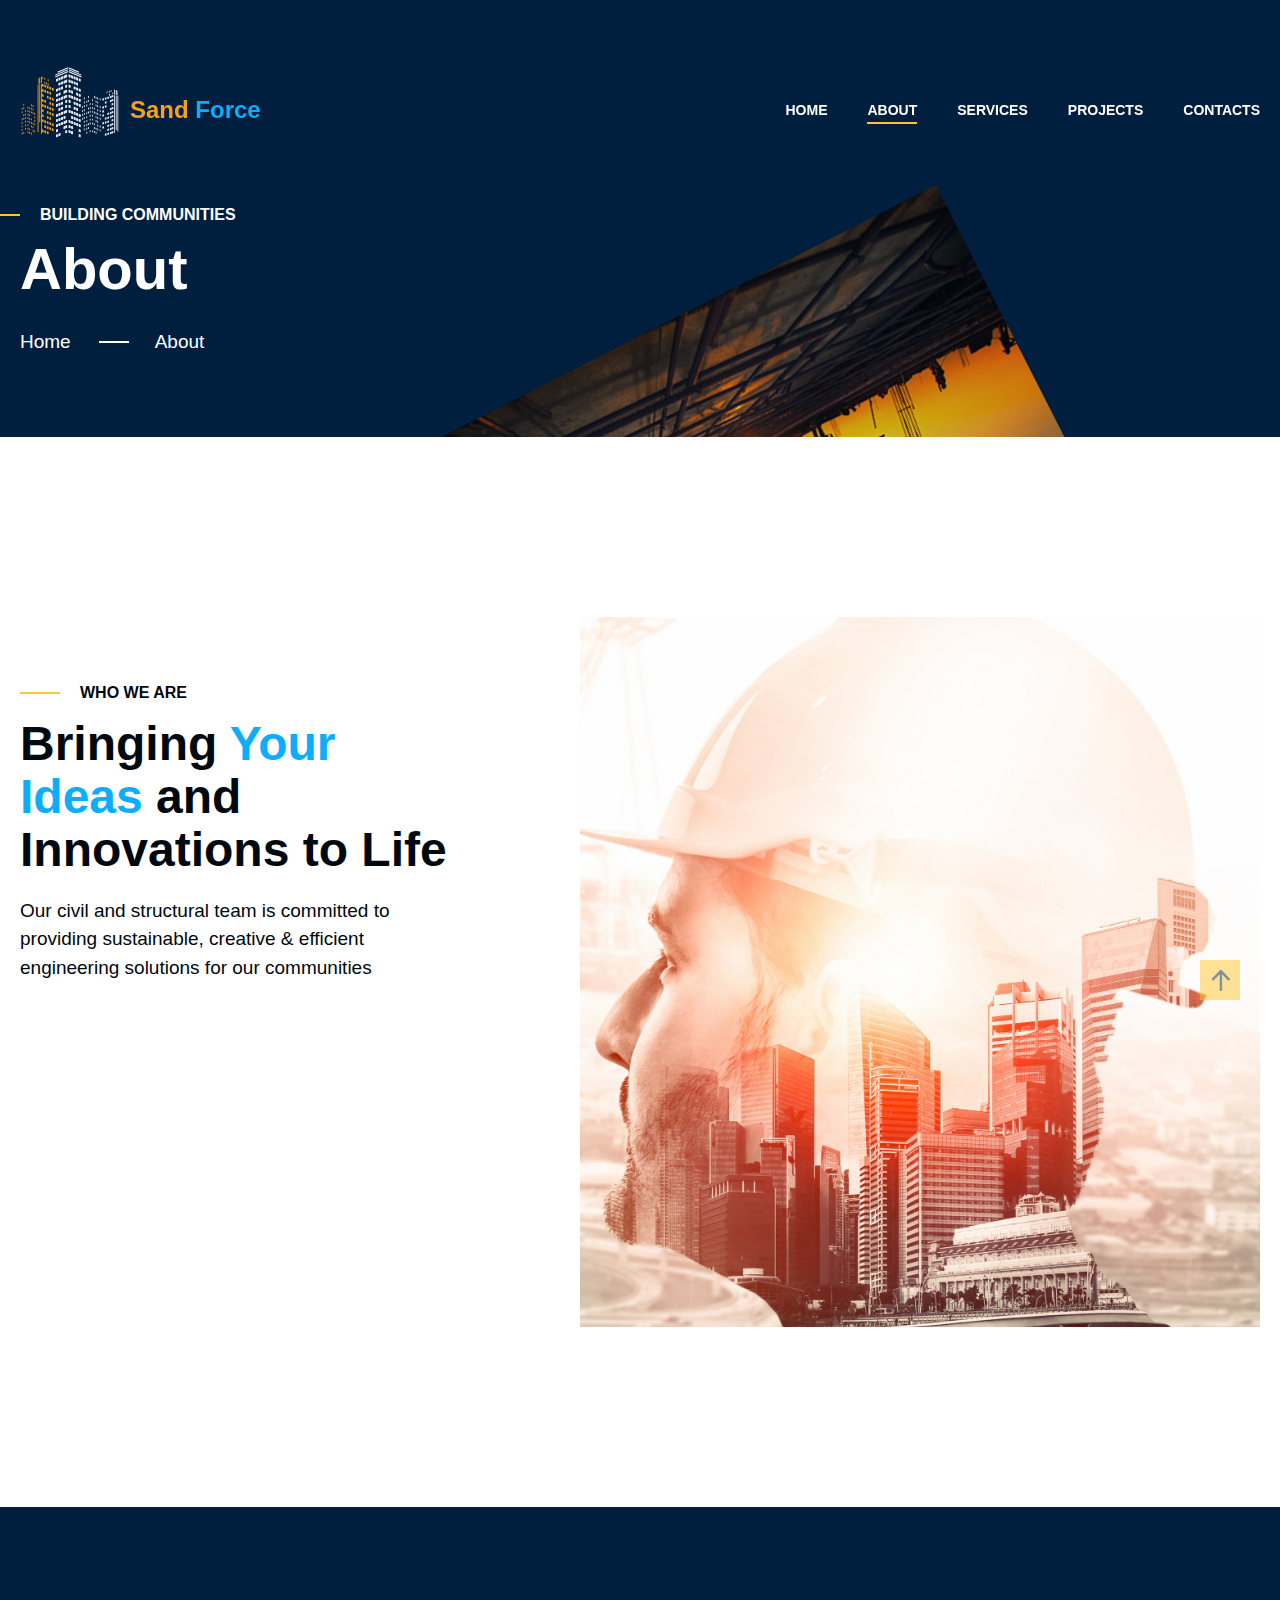
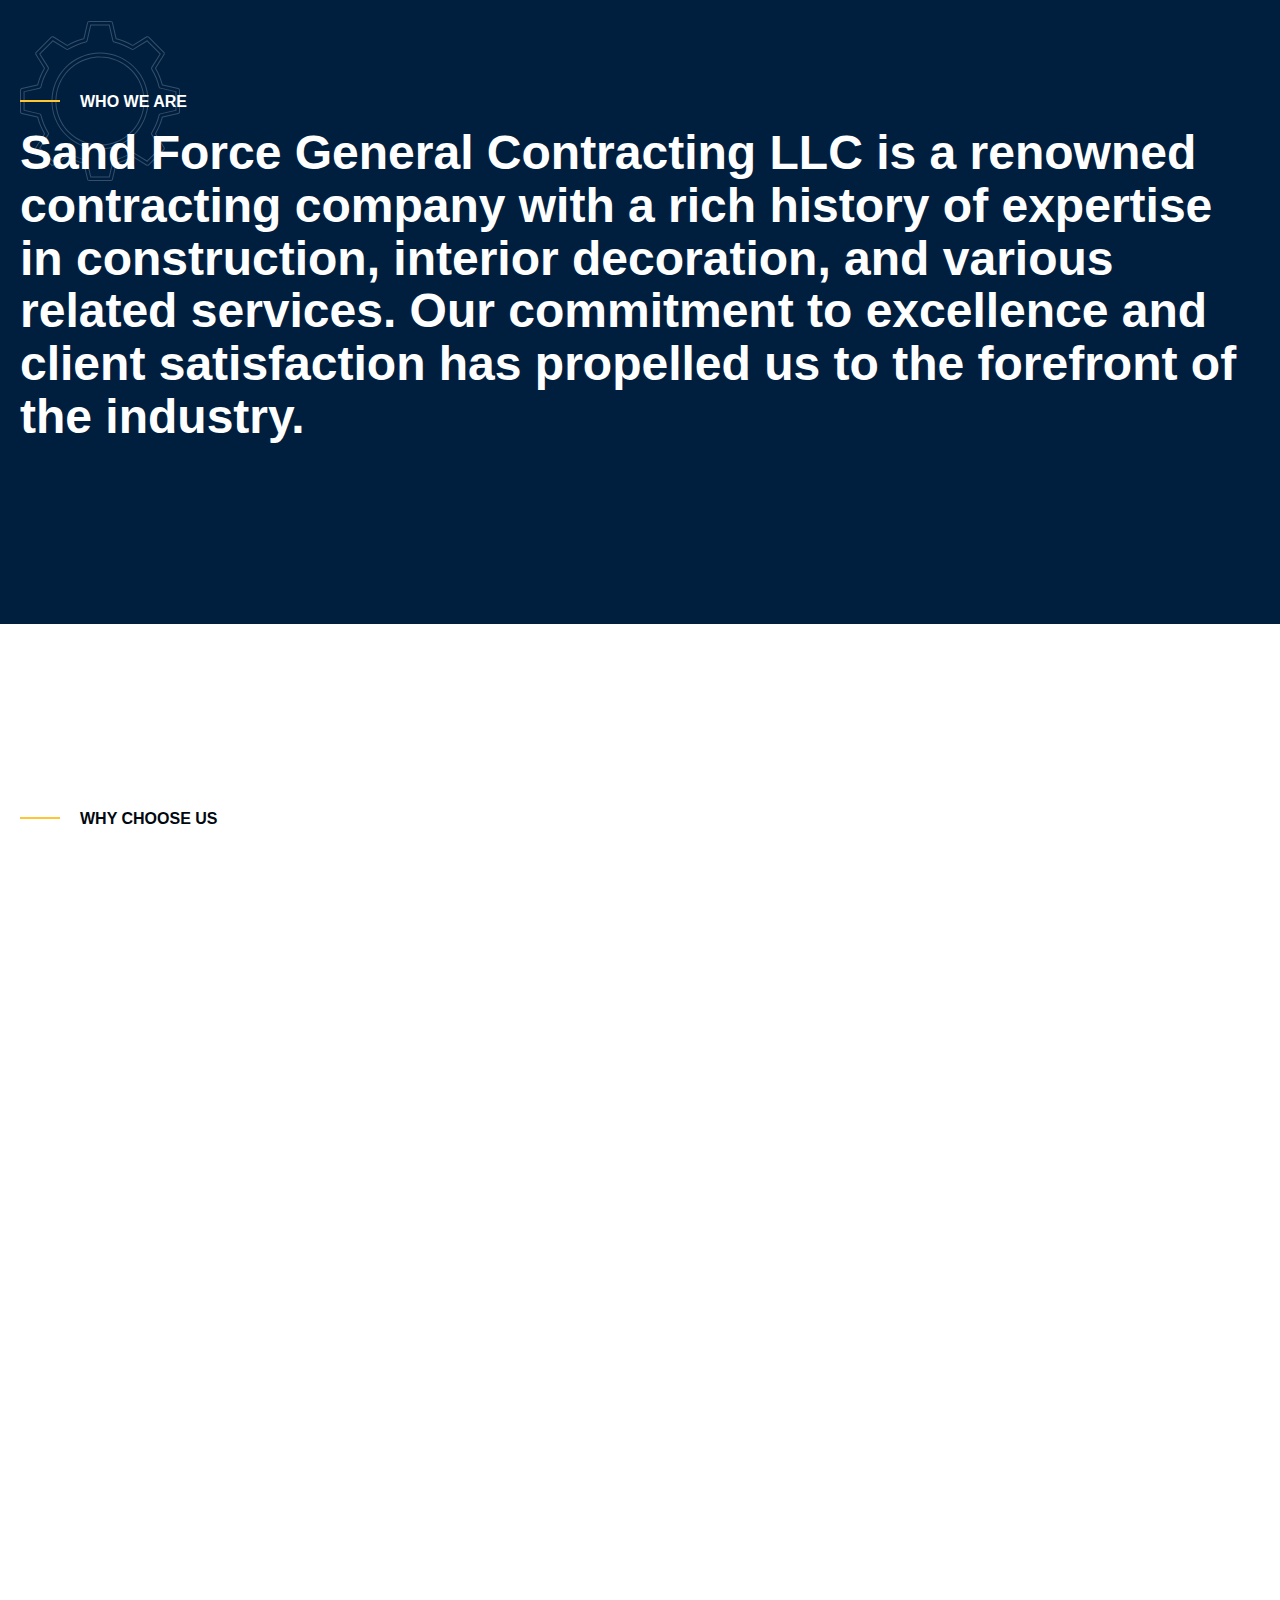
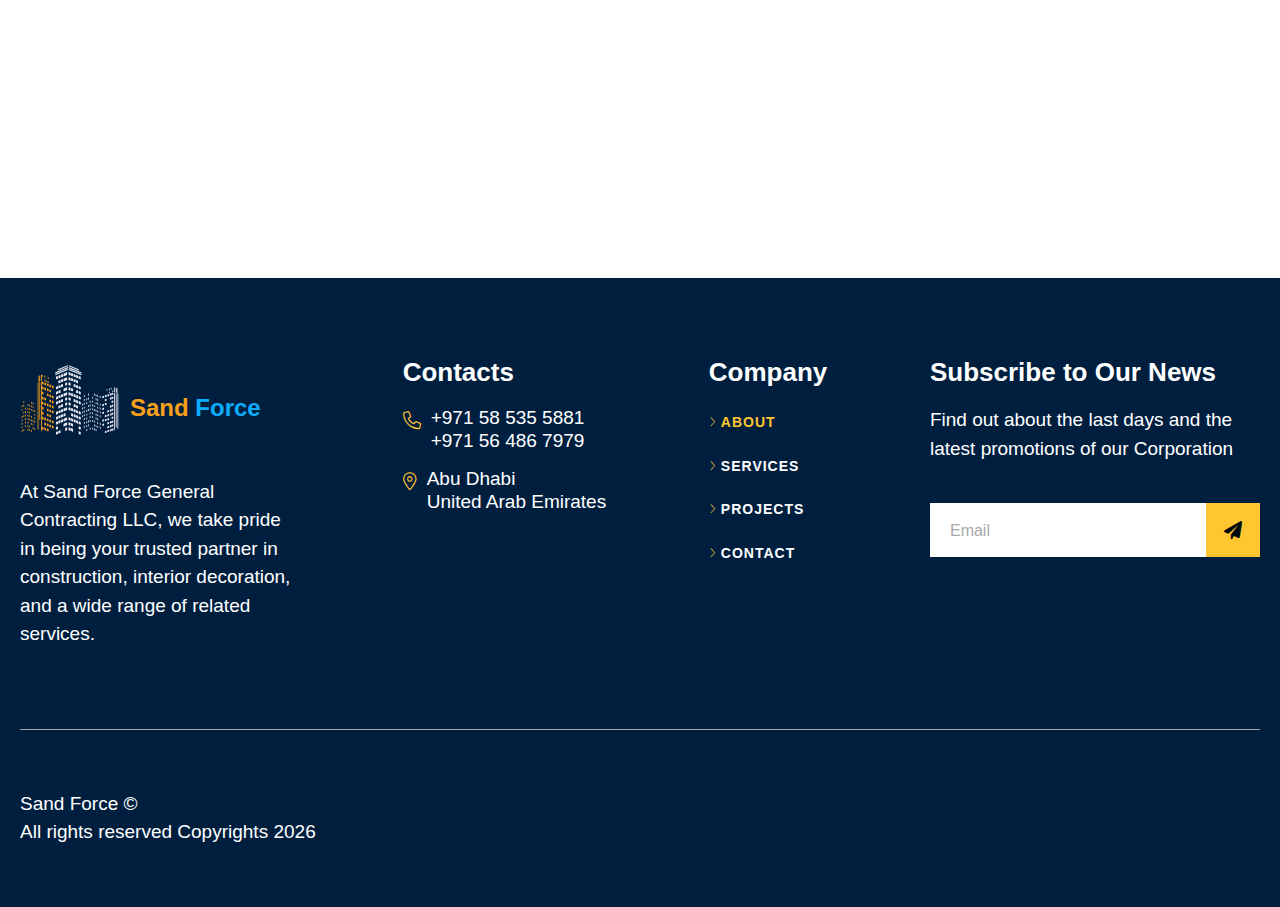
==== commit 2e69f09d: "commit" ====
--- a/about.html
+++ b/about.html
@@ -46,8 +46,7 @@
                         </li>
                     </ul>
                 </nav>
-            </div>
-			<button
+				<button
                     class="header_trigger"
                     data-bs-toggle="collapse"
                     data-bs-target="#headerMenu"
@@ -59,6 +58,7 @@
                     <span class="line line--short"></span>
                     <span class="line"></span>
                 </button>
+            </div>			
 			</header>
         <header class="page primary-bg">
             <div class="container">
@@ -442,14 +442,14 @@
                         <div class="group-wrapper">
                             <i class="icon-call icon"></i>
                             <div class="group">
-                                <a href="tel:+13136453395">1 - 313 - 645 - 3395</a>
-                                <a href="tel:+14699702609">1 - 469 - 970 - 2609</a>
+                                <a href="tel:+971585355881" class="link">+971 58 535 5881</a>
+								<a href="tel:+971564867979" class="link">+971 56 486 7979</a>
                             </div>
                         </div>
                         <div class="group-wrapper">
                             <i class="icon-location icon"></i>
                             <div class="group">
-                                <span>Dubai</span>
+                                <span>Abu Dhabi</span>
                                 <span>United Arab Emirates</span>
                             </div>
                         </div>
